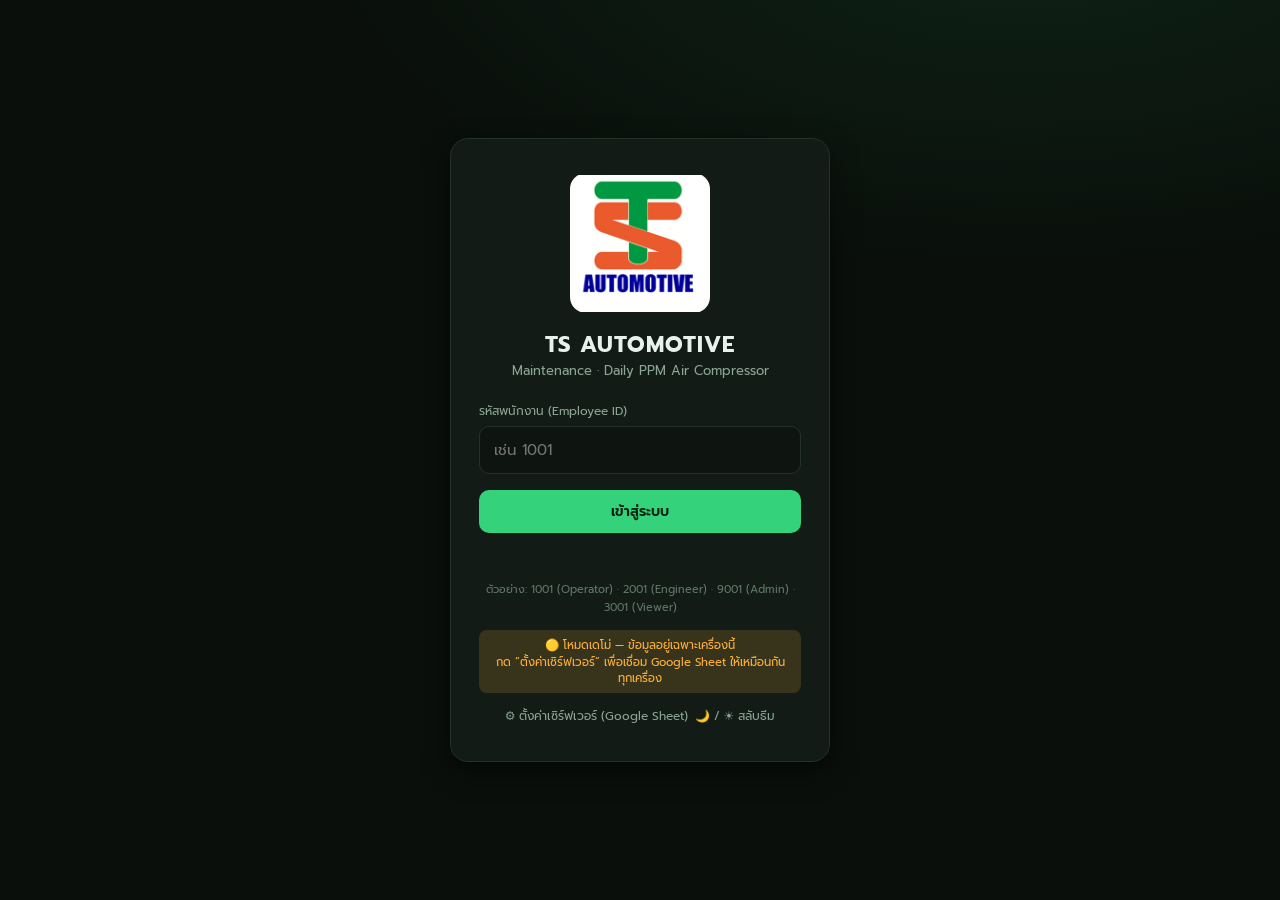
==== index.html @ 912f9332 "Add files via upload" ====
<!DOCTYPE html>
<html lang="th" data-theme="dark">
<head>
<base target="_top">
<meta charset="utf-8">
<meta name="viewport" content="width=device-width, initial-scale=1">
<title>Daily PPM · Air Compressor — Demo</title>
<link rel="preconnect" href="https://fonts.googleapis.com">
<link href="https://fonts.googleapis.com/css2?family=Prompt:wght@400;500;600;700&family=Sarabun:wght@400;500;600;700&display=swap" rel="stylesheet">
<script src="assets.js"></script>
<style>
:root, [data-theme="dark"]{
  --bg:#0a0f0b; --bg2:#0e1510; --panel:#121b15;
  --card:#141d17; --card-h:#19251d; --border:#23332a; --border-soft:#1c2a22;
  --text:#e9f1ec; --muted:#8ba596; --muted2:#5f7869;
  --green:#34d27b; --green-d:#1e7e4f; --blue:#4aa3ff; --red:#ff5d5d;
  --amber:#ffb13c; --purple:#a98bff;
  --sidebar:#0c130e; --shadow:0 10px 30px rgba(0,0,0,.45);
  --grad: radial-gradient(1200px 600px at 80% -10%, rgba(52,210,123,.10), transparent 60%);
}
[data-theme="light"]{
  --bg:#eef6f0; --bg2:#f6faf6; --panel:#ffffff;
  --card:#ffffff; --card-h:#f3faf4; --border:#dfeae1; --border-soft:#e8f1ea;
  --text:#1d2a22; --muted:#5d7567; --muted2:#90a698;
  --green:#1fae63; --green-d:#1e7e4f; --blue:#2f7fe0; --red:#e0483f;
  --amber:#e7951c; --purple:#7a5be0;
  --sidebar:#ffffff; --shadow:0 8px 24px rgba(30,80,50,.10);
  --grad: radial-gradient(1100px 540px at 85% -10%, rgba(31,174,99,.14), transparent 60%),linear-gradient(180deg,#eafaf0,#f3f9f4);
}
*{box-sizing:border-box;margin:0;padding:0}
body{font-family:'Prompt','Sarabun',system-ui,sans-serif;background:var(--bg);background-image:var(--grad);background-attachment:fixed;color:var(--text);min-height:100vh;}
button,input,select,textarea{font-family:inherit;color:inherit}
::-webkit-scrollbar{width:9px;height:9px}::-webkit-scrollbar-thumb{background:var(--border);border-radius:8px}

.login-wrap{min-height:100vh;display:flex;align-items:center;justify-content:center;padding:20px}
.login-card{width:100%;max-width:380px;background:var(--panel);border:1px solid var(--border);border-radius:18px;padding:34px 28px;box-shadow:var(--shadow);text-align:center}
.login-title{font-size:22px;font-weight:700;letter-spacing:1px}
.login-sub{color:var(--muted);font-size:13px;margin-bottom:22px}
.fld-label{display:block;text-align:left;font-size:12px;color:var(--muted);margin-bottom:6px}
.input{width:100%;background:var(--bg2);border:1px solid var(--border);border-radius:10px;padding:12px 14px;font-size:15px;outline:none;transition:.15s}
.input:focus{border-color:var(--green);box-shadow:0 0 0 3px rgba(52,210,123,.15)}
.btn{border:none;border-radius:10px;padding:11px 16px;font-size:14px;font-weight:600;cursor:pointer;transition:.15s}
.btn:active{transform:translateY(1px)}
.btn-primary{background:var(--green);color:#06210f}
.btn-primary:hover{filter:brightness(1.07)}
.btn-block{width:100%;margin-top:16px}
.btn-ghost{background:transparent;border:1px solid var(--border);color:var(--text)}
.btn-ghost:hover{background:var(--card-h)}
.btn-danger{background:var(--red);color:#fff}
.btn-amber{background:var(--amber);color:#3a2400}
.btn-sm{padding:7px 12px;font-size:12.5px;border-radius:8px}
.login-err{color:var(--red);font-size:13px;margin-top:12px;min-height:18px}
.login-hint{color:var(--muted2);font-size:11px;margin-top:18px;line-height:1.6}
.theme-mini{margin-top:14px;background:none;border:none;color:var(--muted);font-size:12px;cursor:pointer}
.conn-status{margin-top:14px;font-size:11.5px;padding:7px 10px;border-radius:8px;line-height:1.4}
.conn-status.on{background:rgba(52,210,123,.14);color:var(--green)}
.conn-status.off{background:rgba(255,177,60,.16);color:var(--amber)}

.shell{display:flex;min-height:100vh}
.sidebar{width:248px;flex-shrink:0;background:var(--sidebar);border-right:1px solid var(--border);display:flex;flex-direction:column;position:sticky;top:0;height:100vh}
.side-brand{display:flex;gap:10px;align-items:center;padding:18px 18px 14px;border-bottom:1px solid var(--border-soft)}
.side-brand .bt{font-weight:700;font-size:14px;letter-spacing:.5px}
.side-brand .bs{font-size:10px;color:var(--muted);letter-spacing:1px}
.nav{flex:1;padding:12px 10px;overflow:auto}
.nav-group{font-size:10px;color:var(--muted2);letter-spacing:1.2px;padding:14px 12px 6px;text-transform:uppercase}
.nav-item{display:flex;align-items:center;gap:11px;padding:10px 12px;border-radius:10px;cursor:pointer;color:var(--muted);font-size:14px;font-weight:500;transition:.13s;margin-bottom:2px}
.nav-item:hover{background:var(--card-h);color:var(--text)}
.nav-item.active{background:linear-gradient(90deg,rgba(52,210,123,.18),rgba(52,210,123,.04));color:var(--green);border:1px solid rgba(52,210,123,.25)}
.nav-item .ic{font-size:16px;width:20px;text-align:center}
.side-foot{padding:12px;border-top:1px solid var(--border-soft)}
.user-chip{display:flex;gap:10px;align-items:center;padding:8px;border-radius:10px;background:var(--card);margin-bottom:8px}
.avatar{width:36px;height:36px;border-radius:10px;background:var(--green-d);color:#fff;display:flex;align-items:center;justify-content:center;font-weight:700}
.user-meta .un{font-size:13px;font-weight:600} .user-meta .ur{font-size:11px;color:var(--muted);text-transform:capitalize}
.side-btn{width:100%;text-align:left;background:none;border:none;color:var(--muted);padding:9px 10px;border-radius:8px;cursor:pointer;font-size:13px}
.side-btn:hover{background:var(--card-h);color:var(--text)}
.side-btn.danger:hover{color:var(--red)}

.main{flex:1;min-width:0;display:flex;flex-direction:column}
.topbar{display:flex;justify-content:space-between;align-items:flex-start;gap:16px;padding:20px 26px;border-bottom:1px solid var(--border-soft)}
.page-title{font-size:24px;font-weight:700}
.page-sub{color:var(--muted);font-size:13px;margin-top:2px}
.top-actions{display:flex;align-items:center;gap:14px}
.filter-pills{display:flex;gap:8px;align-items:center;flex-wrap:wrap}
.bell{position:relative;background:var(--card);border:1px solid var(--border);width:42px;height:42px;border-radius:12px;font-size:18px;cursor:pointer}
.badge-dot{position:absolute;top:-5px;right:-5px;background:var(--red);color:#fff;font-size:10px;min-width:18px;height:18px;border-radius:9px;display:flex;align-items:center;justify-content:center;padding:0 4px}
.content{padding:24px 26px;flex:1}

.kpi-grid{display:grid;grid-template-columns:repeat(auto-fit,minmax(190px,1fr));gap:16px;margin-bottom:26px}
.kpi{background:var(--card);border:1px solid var(--border);border-radius:16px;padding:18px 18px 16px;position:relative;overflow:hidden}
.kpi::before{content:"";position:absolute;top:0;left:0;right:0;height:3px;background:var(--green)}
.kpi.b::before{background:var(--blue)} .kpi.r::before{background:var(--red)}
.kpi.a::before{background:var(--amber)} .kpi.p::before{background:var(--purple)}
.kpi .label{font-size:11px;letter-spacing:1px;color:var(--muted);text-transform:uppercase}
.kpi .num{font-size:38px;font-weight:700;line-height:1.1;margin-top:6px}
.kpi .num small{font-size:15px;color:var(--muted);font-weight:500}
.kpi .foot{font-size:12px;color:var(--muted);margin-top:8px}

.section-title{font-size:14px;color:var(--muted);margin:8px 0 14px;letter-spacing:.5px}

.mc-grid{display:grid;grid-template-columns:repeat(auto-fill,minmax(230px,1fr));gap:16px}
.mc{background:var(--card);border:1px solid var(--border);border-radius:16px;padding:18px;cursor:pointer;transition:.15s;position:relative}
.mc:hover{border-color:var(--green);transform:translateY(-2px);box-shadow:var(--shadow)}
.mc .mc-top{display:flex;justify-content:space-between;align-items:flex-start}
.mc .mc-name{font-size:16px;font-weight:700}
.mc .mc-loc{font-size:11px;color:var(--muted);letter-spacing:1px;text-transform:uppercase}
.dot{width:11px;height:11px;border-radius:50%;display:inline-block}
.dot.ok{background:var(--green);box-shadow:0 0 8px var(--green)}
.dot.none{background:var(--muted2)} .dot.pend{background:var(--amber);box-shadow:0 0 8px var(--amber)}
.dot.ng{background:var(--red);box-shadow:0 0 8px var(--red)}
.mc .mc-status{font-size:12.5px;margin-top:14px;font-weight:600}
.mc .pbar{height:5px;background:var(--border);border-radius:4px;margin-top:12px;overflow:hidden}
.mc .pbar > i{display:block;height:100%;background:var(--green);border-radius:4px}
.mc .mc-hour,.mc .mc-pm{display:flex;align-items:center;gap:8px;margin-top:10px;padding:8px 10px;border-radius:10px;background:var(--bg2);border:1px solid var(--border-soft)}
.mc .mc-hour .mh-ic,.mc .mc-pm .mh-ic{font-size:15px}
.mc .mc-hour .mh-label,.mc .mc-pm .mh-label{font-size:11px;color:var(--muted);flex:1}
.mc .mc-hour .mh-val{font-size:15px;font-weight:700;color:var(--green)}
.mc .mc-pm .mh-val{font-size:14px;font-weight:700;color:var(--green)}
.mc .mc-pm.warn{border-color:var(--amber)} .mc .mc-pm.warn .mh-val{color:var(--amber)}
.mc .mc-pm.due{border-color:var(--red);background:rgba(255,93,93,.08)} .mc .mc-pm.due .mh-val{color:var(--red)}

.panel{background:var(--card);border:1px solid var(--border);border-radius:16px;overflow:hidden}
.panel-head{padding:16px 18px;border-bottom:1px solid var(--border-soft);display:flex;justify-content:space-between;align-items:center;gap:12px;flex-wrap:wrap}
.panel-head h3{font-size:15px}
table.tbl{width:100%;border-collapse:collapse;font-size:13px}
table.tbl th{text-align:left;color:var(--muted);font-weight:600;padding:11px 14px;border-bottom:1px solid var(--border-soft);font-size:11.5px;letter-spacing:.5px;text-transform:uppercase}
table.tbl td{padding:11px 14px;border-bottom:1px solid var(--border-soft)}
table.tbl tr:last-child td{border-bottom:none}
table.tbl tr:hover td{background:var(--card-h)}
.chip{display:inline-block;padding:3px 10px;border-radius:20px;font-size:11.5px;font-weight:600}
.chip.ok{background:rgba(52,210,123,.16);color:var(--green)}
.chip.ng{background:rgba(255,93,93,.16);color:var(--red)}
.chip.sub{background:rgba(255,177,60,.16);color:var(--amber)}
.chip.appr{background:rgba(74,163,255,.16);color:var(--blue)}
.chip.rej{background:rgba(255,93,93,.16);color:var(--red)}
.chip.draft{background:var(--card-h);color:var(--muted)}

.select,.date-input{background:var(--card);border:1px solid var(--border);border-radius:10px;padding:8px 12px;font-size:13px;cursor:pointer}
.seg{display:inline-flex;background:var(--card);border:1px solid var(--border);border-radius:10px;overflow:hidden}
.seg button{background:none;border:none;padding:8px 14px;font-size:13px;cursor:pointer;color:var(--muted)}
.seg button.on{background:var(--green);color:#06210f;font-weight:600}
.form-grid{display:grid;grid-template-columns:1fr 1fr;gap:14px}
.field{margin-bottom:14px}
.field label{display:block;font-size:12.5px;color:var(--muted);margin-bottom:6px}
textarea.input{resize:vertical;min-height:70px}
.row-actions{display:flex;gap:10px;flex-wrap:wrap}
.login-id-box{background:var(--bg2);border:1px solid var(--border);border-radius:10px;padding:11px 14px;font-size:14px}
.login-id-box .lid-role{display:inline-block;margin-left:8px;font-size:11px;padding:2px 8px;border-radius:8px;background:rgba(52,210,123,.16);color:var(--green);text-transform:capitalize}
.floor{position:relative;width:100%;aspect-ratio:1532/688;max-height:82vh;border:1px solid var(--border);border-radius:14px;overflow:hidden;margin:4px auto;background:#fff center/100% 100% no-repeat}
.fm.mini{width:80px;padding:6px 5px}
.fm.mini .fm-name{font-size:10px;margin-top:2px}
.fm.mini .fm-id{font-size:9px}
.fm.mini svg,.fm.mini img{width:30px!important;height:30px!important}
.hamb{display:none;background:var(--card);border:1px solid var(--border);width:42px;height:42px;border-radius:12px;font-size:18px;cursor:pointer;align-items:center;justify-content:center}
@media(max-width:860px){
  .hamb{display:inline-flex}
  .page-title{font-size:19px} .content{padding:16px 13px} .topbar{padding:13px 14px;flex-direction:row;align-items:center}
  .kpi .num{font-size:28px} .kpi-grid{gap:11px}
  .fm{width:96px;padding:7px 5px} .fm .fm-name{font-size:11px} .fmd{width:130px;padding:9px}
  .drawer{width:300px}
}
.floor-hint{position:absolute;left:12px;top:10px;font-size:11px;color:var(--muted2);background:var(--panel);padding:3px 8px;border-radius:8px;border:1px solid var(--border-soft);z-index:2}
.fm{position:absolute;transform:translate(-50%,-50%);background:var(--card);border:2px solid var(--border);border-radius:12px;padding:7px;line-height:0;cursor:pointer;transition:.12s;box-shadow:0 3px 10px rgba(0,0,0,.22)}
.fm:hover{border-color:var(--green);box-shadow:0 6px 16px rgba(0,0,0,.3);transform:translate(-50%,-50%) scale(1.1);z-index:4}
.fm.off{opacity:.55;cursor:not-allowed}
.fm.off:hover{border-color:var(--red);transform:translate(-50%,-50%)}
.fm svg,.fm img{width:var(--fm-ic,42px)!important;height:var(--fm-ic,42px)!important;object-fit:contain;display:block}
.fm .fm-dot{position:absolute;top:-5px;right:-5px;width:13px;height:13px;border-radius:50%;border:2px solid var(--card)}
.fm .fm-dot.on{background:var(--green);box-shadow:0 0 7px var(--green)}
.fm .fm-dot.off{background:var(--muted2)}
.dcard{position:relative;background:var(--card);border:1px solid var(--border);border-radius:14px;padding:14px;cursor:pointer;transition:.15s}
.dcard:hover{border-color:var(--green);box-shadow:var(--shadow);transform:translateY(-2px)}
.dcard.checked{background:rgba(52,210,123,.10);border-color:rgba(52,210,123,.4)}
.dcard.todo{background:rgba(255,93,93,.10);border-color:rgba(255,93,93,.4)}
.dcard.inactive{opacity:.6}
.dcard .fmd-dot{position:absolute;top:12px;right:12px;width:14px;height:14px;border-radius:50%;border:2px solid var(--card)}
.dcard .fmd-dot.on{background:var(--green);box-shadow:0 0 8px var(--green)}
.dcard .fmd-dot.off{background:var(--muted2)}
.dcard .dc-head{display:flex;align-items:center;gap:11px;margin-bottom:8px}
.dcard .dc-head svg,.dcard .dc-head img{width:42px;height:42px;object-fit:contain;flex-shrink:0}
.dcard .fmd-name{font-size:14px;font-weight:700;line-height:1.2}
.dcard .fmd-id{font-size:10px;color:var(--muted);letter-spacing:.5px}
.dcard .fmd-row{display:flex;gap:6px;font-size:12px;margin-top:6px}
.dcard .fmd-row .lbl{color:var(--muted);flex:1}
.dcard .fmd-row .val{font-weight:700}
.dcard .pmv.warn{color:var(--amber)} .dcard .pmv.due{color:var(--red)} .dcard .pmv.okc{color:var(--green)}
.fmd{position:absolute;transform:translate(-50%,-50%);width:160px;background:var(--card);border:1px solid var(--border);border-radius:14px;padding:12px 12px 10px;cursor:pointer;transition:.15s}
.fmd:hover{border-color:var(--green);box-shadow:var(--shadow);transform:translate(-50%,-50%) scale(1.04);z-index:3}
.fmd.checked{background:rgba(52,210,123,.12);border-color:rgba(52,210,123,.45)}
.fmd.todo{background:rgba(255,93,93,.12);border-color:rgba(255,93,93,.45)}
.fmd.inactive{opacity:.6}
.fmd .fmd-dot{position:absolute;top:10px;right:10px;width:14px;height:14px;border-radius:50%;border:2px solid var(--card)}
.fmd .fmd-dot.on{background:var(--green);box-shadow:0 0 8px var(--green)}
.fmd .fmd-dot.off{background:var(--muted2)}
.fmd .fmd-name{font-size:13px;font-weight:700;padding-right:18px;line-height:1.2}
.fmd .fmd-id{font-size:10px;color:var(--muted);letter-spacing:.5px;margin-bottom:4px}
.fmd .fmd-row{display:flex;align-items:center;gap:6px;font-size:11px;margin-top:5px}
.fmd .fmd-row .lbl{color:var(--muted);flex:1;white-space:nowrap}
.fmd .fmd-row .val{font-weight:700}
.fmd .pmv.warn{color:var(--amber)} .fmd .pmv.due{color:var(--red)} .fmd .pmv.okc{color:var(--green)}
#loadingView{position:fixed;inset:0;z-index:200;display:none;flex-direction:column;align-items:center;justify-content:center;gap:18px;
  background:radial-gradient(900px 500px at 50% 30%,rgba(31,174,99,.14),transparent 60%),var(--bg)}
#loadingView img{width:124px;height:124px;object-fit:contain;border-radius:20px;box-shadow:var(--shadow);animation:ldpop .5s ease}
@keyframes ldpop{from{transform:scale(.85);opacity:0}to{transform:scale(1);opacity:1}}
#loadingView .ld-title{font-size:21px;font-weight:800;letter-spacing:1px}
#loadingView .ld-title .o{color:#ef6b2a} #loadingView .ld-title .g{color:#1ea34a} #loadingView .ld-title .b{color:#2f5fe0}
#loadingView .ld-sub{font-size:12px;color:var(--muted);margin-top:-8px}
#loadingView .ld-bar{width:210px;height:6px;border-radius:6px;background:var(--border);overflow:hidden}
#loadingView .ld-bar>i{display:block;height:100%;width:40%;border-radius:6px;background:linear-gradient(90deg,#1ea34a,#ef6b2a);animation:ldslide 1.1s infinite}
@keyframes ldslide{0%{margin-left:-42%}100%{margin-left:102%}}

.check-item{display:flex;align-items:center;gap:14px;padding:13px 16px;border:1px solid var(--border);border-radius:12px;margin-bottom:10px;background:var(--card)}
.check-item .ci-label{flex:1;font-size:14px;font-weight:500}
.check-item .ci-ctrl{display:flex;align-items:center;gap:10px;flex-wrap:wrap;justify-content:flex-end}
.seg.choice button.on{background:var(--green);color:#06210f;font-weight:600}
.seg.choice button.on.bad{background:var(--red);color:#fff}
.check-item input[type=number]{width:120px}
.range-hint{font-size:11px;color:var(--muted2);margin-left:6px}
.res-pill{font-size:11px;font-weight:700;padding:2px 9px;border-radius:8px;min-width:34px;text-align:center}
.res-pill.pass{background:rgba(52,210,123,.16);color:var(--green)}
.res-pill.fail{background:rgba(255,93,93,.16);color:var(--red)}
.res-pill.na{background:var(--card-h);color:var(--muted)}

.overlay{position:fixed;inset:0;background:rgba(0,0,0,.5);z-index:40}
.drawer{position:fixed;top:0;right:0;width:360px;max-width:90vw;height:100vh;background:var(--panel);border-left:1px solid var(--border);z-index:50;display:flex;flex-direction:column;box-shadow:var(--shadow)}
.drawer-head{padding:16px 18px;border-bottom:1px solid var(--border-soft);display:flex;justify-content:space-between;align-items:center;font-weight:600}
.mini-link{background:none;border:none;color:var(--green);cursor:pointer;font-size:12.5px;margin-left:10px}
.notif-list{flex:1;overflow:auto;padding:10px}
.notif{padding:12px 14px;border:1px solid var(--border-soft);border-radius:12px;margin-bottom:8px;cursor:pointer}
.notif.unread{border-left:3px solid var(--green);background:var(--card-h)}
.notif .nt{font-size:13px}
.notif .ntype{font-size:10px;padding:1px 8px;border-radius:10px;text-transform:uppercase;letter-spacing:.5px}
.ntype.alert{background:rgba(255,93,93,.16);color:var(--red)}
.ntype.review{background:rgba(255,177,60,.16);color:var(--amber)}
.ntype.approved{background:rgba(74,163,255,.16);color:var(--blue)}
.ntype.rejected{background:rgba(255,93,93,.16);color:var(--red)}

.modal-bg{position:fixed;inset:0;background:rgba(0,0,0,.55);z-index:60;display:flex;align-items:center;justify-content:center;padding:18px}
.modal{background:var(--panel);border:1px solid var(--border);border-radius:18px;width:100%;max-width:640px;max-height:90vh;overflow:auto;box-shadow:var(--shadow)}
.modal-head{padding:18px 22px;border-bottom:1px solid var(--border-soft);display:flex;justify-content:space-between;align-items:center}
.modal-head h3{font-size:17px}
.modal-body{padding:22px}
.modal-foot{padding:16px 22px;border-top:1px solid var(--border-soft);display:flex;justify-content:flex-end;gap:10px}
.x-btn{background:none;border:none;font-size:20px;cursor:pointer;color:var(--muted)}

.toast{position:fixed;bottom:24px;left:50%;transform:translateX(-50%) translateY(120px);background:var(--panel);border:1px solid var(--border);padding:13px 22px;border-radius:12px;box-shadow:var(--shadow);z-index:80;transition:.25s;font-size:14px;font-weight:500}
.toast.show{transform:translateX(-50%) translateY(0)}
.toast.ok{border-color:var(--green)} .toast.err{border-color:var(--red)}
.empty{text-align:center;color:var(--muted);padding:50px 20px}
.spinner{width:34px;height:34px;border:3px solid var(--border);border-top-color:var(--green);border-radius:50%;animation:spin .8s linear infinite;margin:40px auto}
@keyframes spin{to{transform:rotate(360deg)}}
.grid-2{display:grid;grid-template-columns:1fr 1fr;gap:20px}
.muted{color:var(--muted)} .right{text-align:right}
.flex{display:flex;gap:10px;align-items:center} .wrap{flex-wrap:wrap}
.mt{margin-top:14px}.mb{margin-bottom:14px}

@media(max-width:860px){
  .sidebar{position:fixed;left:-260px;z-index:70;transition:.2s}
  .sidebar.open{left:0}
  .form-grid,.grid-2{grid-template-columns:1fr}
  .topbar{flex-direction:column}
}
</style>
</head>
<body>
  <div id="loadingView">
    <img id="loadLogo" src="TSAT4.jpg" alt="TSAT-4">
    <div class="ld-title">Maintenance <span class="o">TS</span><span class="g">AT</span>-<span class="b">4</span></div>
    <div class="ld-sub">กำลังเข้าสู่ระบบ…</div>
    <div class="ld-bar"><i></i></div>
  </div>

  <div id="loginView" class="login-wrap">
    <div class="login-card">
      <img id="loginLogo" src="TSAT4.jpg" alt="TSAT-4" style="width:140px;height:140px;object-fit:contain;border-radius:16px;margin-bottom:8px">
      <div class="login-title">TS AUTOMOTIVE</div>
      <div class="login-sub">Maintenance · Daily PPM Air Compressor</div>
      <label class="fld-label">รหัสพนักงาน (Employee ID)</label>
      <input id="empInput" class="input" inputmode="numeric" placeholder="เช่น 1001" autocomplete="off">
      <button id="loginBtn" class="btn btn-primary btn-block">เข้าสู่ระบบ</button>
      <div id="loginErr" class="login-err"></div>
      <div class="login-hint">ตัวอย่าง: 1001 (Operator) · 2001 (Engineer) · 9001 (Admin) · 3001 (Viewer)</div>
      <div id="connStatus" class="conn-status"></div>
      <button id="setSrvBtn" class="theme-mini">⚙ ตั้งค่าเซิร์ฟเวอร์ (Google Sheet)</button>
      <button id="loginThemeBtn" class="theme-mini">🌙 / ☀️ สลับธีม</button>
    </div>
  </div>

  <div id="appShell" class="shell" style="display:none;">
    <aside class="sidebar">
      <div class="side-brand">
        <img id="sideLogo" src="TSAT4.jpg" alt="TSAT-4" style="width:40px;height:40px;object-fit:contain;border-radius:8px">
        <div><div class="bt">TSAT-4</div><div class="bs">Maintenance · Daily PPM</div></div>
      </div>
      <nav id="navMenu" class="nav"></nav>
      <div class="side-foot">
        <div class="user-chip">
          <div class="avatar" id="userAvatar">U</div>
          <div class="user-meta"><div id="userName" class="un">User</div><div id="userRole" class="ur">role</div></div>
        </div>
        <button id="themeBtn" class="side-btn">🌙 สลับธีม</button>
        <button id="logoutBtn" class="side-btn danger">⏻ ออกจากระบบ</button>
      </div>
    </aside>

    <main class="main">
      <header class="topbar">
        <div class="flex" style="gap:12px">
          <button id="hambBtn" class="hamb">☰</button>
          <div>
            <h1 id="pageTitle" class="page-title">Machine Overview</h1>
            <div id="pageSub" class="page-sub"></div>
          </div>
        </div>
        <div class="top-actions">
          <div class="filter-pills" id="topFilters"></div>
          <button id="bellBtn" class="bell">🔔<span id="bellBadge" class="badge-dot" style="display:none;">0</span></button>
        </div>
      </header>
      <section id="content" class="content"></section>
    </main>

    <div id="notifDrawer" class="drawer" style="display:none;">
      <div class="drawer-head"><span>การแจ้งเตือน</span>
        <div><button id="markAllBtn" class="mini-link">อ่านทั้งหมด</button>
        <button id="closeNotif" class="mini-link">✕</button></div></div>
      <div id="notifList" class="notif-list"></div>
    </div>
    <div id="overlay" class="overlay" style="display:none;"></div>
  </div>

  <div id="modalHost"></div>
  <div id="toast" class="toast"></div>

<script>
'use strict';
/* ============================================================
 * BACKEND_URL: วาง URL ของ Apps Script Web App (ลงท้าย /exec) ที่นี่
 * เพื่อให้ทุกอุปกรณ์ดึง/บันทึกข้อมูลชุดเดียวกันจาก Google Sheet
 * เว้นว่าง = โหมดเดโม่ (ข้อมูลจำลองในเครื่อง ไม่บันทึกจริง)
 * ตัวอย่าง: var BACKEND_URL='https://script.google.com/macros/s/AKfycb..../exec';
 * ============================================================ */
var BACKEND_URL='';
try{ if(!BACKEND_URL){ var _b=localStorage.getItem('ppm_backend'); if(_b) BACKEND_URL=_b; } }catch(e){}
var S={user:null,machines:[],items:[],date:todayStr(),shift:'all',notifs:[],view:'dashboard'};
function todayStr(){var d=new Date(),p=function(n){return (n<10?'0':'')+n;};return d.getFullYear()+'-'+p(d.getMonth()+1)+'-'+p(d.getDate());}
function $(s,el){return (el||document).querySelector(s);}
function $all(s,el){return Array.prototype.slice.call((el||document).querySelectorAll(s));}
function el(html){var t=document.createElement('template');t.innerHTML=html.trim();return t.content.firstChild;}
function esc(s){return String(s==null?'':s).replace(/&/g,'&amp;').replace(/</g,'&lt;').replace(/>/g,'&gt;').replace(/"/g,'&quot;');}
function applyTheme(t){document.documentElement.setAttribute('data-theme',t);S.theme=t;}
function toggleTheme(){applyTheme(document.documentElement.getAttribute('data-theme')==='dark'?'light':'dark');}
$('#loginThemeBtn').onclick=toggleTheme;
var toastT;
function toast(msg,type){var t=$('#toast');t.textContent=msg;t.className='toast show '+(type||'');clearTimeout(toastT);toastT=setTimeout(function(){t.className='toast '+(type||'');},2600);}

function doLogin(){
  var id=$('#empInput').value.trim();var err=$('#loginErr');err.textContent='';
  if(!id){err.textContent='กรุณากรอกรหัสพนักงาน';return;}
  var btn=$('#loginBtn');btn.disabled=true;btn.textContent='กำลังเข้าสู่ระบบ...';
  gs('apiLogin',id).then(function(r){
    btn.disabled=false;btn.textContent='เข้าสู่ระบบ';
    if(!r.ok){err.textContent=r.error;return;}
    S.user=r.user;
    return gs('apiBootstrap',id).then(function(b){
      S.machines=b.machines;S.items=b.items;S.notifs=b.notifications;S.date=b.today;S.floorPlan=b.floorPlan||'floorplan.png';S.iconSize=b.iconSize||42;applyIconSize(S.iconSize);
      $('#loginView').style.display='none';
      var lv=$('#loadingView');lv.style.display='flex';
      setTimeout(function(){lv.style.display='none';startApp();},1500);
    });
  }).catch(function(e){btn.disabled=false;btn.textContent='เข้าสู่ระบบ';err.textContent='เกิดข้อผิดพลาด: '+e.message;});
}
$('#loginBtn').onclick=doLogin;
$('#empInput').addEventListener('keydown',function(e){if(e.key==='Enter')doLogin();});

var NAV={
  dashboard:{label:'Dashboard',ic:'📊',roles:['operator','engineer','admin','viewer'],group:'ภาพรวม'},
  dailycheck:{label:'Daily Check',ic:'📝',roles:['operator','admin'],group:'การผลิต'},
  approvals:{label:'อนุมัติงาน',ic:'✅',roles:['engineer','admin'],group:'การผลิต'},
  records:{label:'ประวัติการตรวจ',ic:'📁',roles:['operator','engineer','admin','viewer'],group:'การผลิต'},
  report:{label:'รายงานรายเดือน',ic:'📑',roles:['engineer','admin','viewer'],group:'การผลิต'},
  admin:{label:'Admin · ตั้งค่า',ic:'⚙️',roles:['admin'],group:'ระบบ'},
  audit:{label:'Audit Log',ic:'🔎',roles:['engineer','admin'],group:'ระบบ'}
};
function buildNav(){
  var nav=$('#navMenu');nav.innerHTML='';var groups={};
  Object.keys(NAV).forEach(function(k){if(NAV[k].roles.indexOf(S.user.role)===-1)return;var g=NAV[k].group;(groups[g]=groups[g]||[]).push(k);});
  Object.keys(groups).forEach(function(g){nav.appendChild(el('<div class="nav-group">'+g+'</div>'));groups[g].forEach(function(k){var item=el('<div class="nav-item" data-view="'+k+'"><span class="ic">'+NAV[k].ic+'</span>'+NAV[k].label+'</div>');item.onclick=function(){if(k==='dailycheck')dcMachineId=null;go(k);};nav.appendChild(item);});});
}
function go(view){
  S.view=view;$all('.nav-item').forEach(function(n){n.classList.toggle('active',n.dataset.view===view);});
  if(window.innerWidth<=860) $('.sidebar').classList.remove('open');
  var R={dashboard:viewDashboard,dailycheck:viewDailyCheck,approvals:viewApprovals,records:viewRecords,report:viewReport,admin:viewAdmin,audit:viewAudit};
  (R[view]||viewDashboard)();
}
function startApp(){
  $('#loginView').style.display='none';$('#appShell').style.display='flex';
  $('#userName').textContent=S.user.name;$('#userRole').textContent=S.user.role;
  $('#userAvatar').textContent=(S.user.name||'U').charAt(0).toUpperCase();
  buildNav();renderNotifBadge();go('dashboard');
}
function topFilterBar(onChange){var bar=$('#topFilters');bar.innerHTML='';var date=el('<input type="date" class="date-input" value="'+S.date+'">');date.onchange=function(){S.date=date.value;onChange&&onChange();};bar.appendChild(date);}
function clearTopFilters(){$('#topFilters').innerHTML='';}
function setPage(title,sub){$('#pageTitle').textContent=title;$('#pageSub').textContent=sub||'';}
var _silent=false;
function loading(){if(_silent)return;$('#content').innerHTML='<div class="spinner"></div>';}

function viewDashboard(){
  setPage('Machine Overview','Daily PPM · Air Compressor');topFilterBar(viewDashboard);loading();
  Promise.all([gs('apiDashboard',S.user.employeeId,S.date,S.shift),gs('apiTodayStatus',S.user.employeeId,S.date,S.shift)]).then(function(r){
    var d=r[0],st=r[1];
    var kpis=
      kpiCard('','เครื่องจักรทั้งหมด',d.totalMachines,'เครื่อง','ตรวจแล้ว '+d.checkedMachines+'/'+d.totalMachines)+
      kpiCard('b','ตรวจวันนี้',d.submitted,'รายการ','ความครบถ้วน '+d.completionPct+'%')+
      kpiCard('a','รออนุมัติ',d.pending,'รายการ','Pending review')+
      kpiCard('','อนุมัติแล้ว',d.approved,'รายการ','Approved')+
      kpiCard('r','พบผิดปกติ (NG)',d.ng,'รายการ',d.ng>0?'⚠ ต้องตรวจสอบ':'ปกติทั้งหมด')+
      kpiCard('p','PM ใหญ่ถึงกำหนด',d.pmDue,'เครื่อง',d.pmDue>0?'⚠ ต้องวางแผนซ่อม':'ยังไม่ถึงกำหนด');
    var cards=st.map(dashCard).join('');
    $('#content').innerHTML='<div class="kpi-grid">'+kpis+'</div><div class="section-title">สถานะเครื่องจักร · '+esc(S.date)+' &nbsp;<span class="muted" style="font-size:11px">🟢 เปิด · ⚪ ปิด · พื้นแดง=ยังไม่ตรวจ · พื้นเขียว=ตรวจแล้ว</span></div>'+
      '<div class="mc-grid">'+(cards||'<div class="empty">ไม่มีเครื่องจักร</div>')+'</div>';
    $all('.dcard').forEach(function(c){c.onclick=function(){
      var rid=c.dataset.rid;
      if(rid){openRecordModal(rid);return;}
      if(c.dataset.active!=='1'){toast('เครื่องนี้ปิดใช้งาน','err');return;}
      if(NAV.dailycheck.roles.indexOf(S.user.role)>-1){dcMachineId=c.dataset.mid;go('dailycheck');}
      else toast('ยังไม่มีการตรวจสำหรับเครื่องนี้');
    };});
  }).catch(showErr);
}
function kpiCard(cls,label,num,unit,foot){return '<div class="kpi '+cls+'"><div class="label">'+esc(label)+'</div><div class="num">'+num+' <small>'+esc(unit)+'</small></div><div class="foot">'+esc(foot)+'</div></div>';}
function pmBlock(m){
  if(!m.pmInterval||m.pmInterval<=0)
    return '<div class="mc-pm"><span class="mh-ic">🛠</span><span class="mh-label">PM ใหญ่</span><span class="mh-val" style="color:var(--muted)">ยังไม่ตั้งค่า</span></div>';
  if(m.pmRemaining==null)
    return '<div class="mc-pm"><span class="mh-ic">🛠</span><span class="mh-label">PM ใหญ่ทุก '+m.pmInterval+' ชม.</span><span class="mh-val" style="color:var(--muted)">รอข้อมูลชม.</span></div>';
  var rem=m.pmRemaining,warn=m.pmInterval*0.1,cls,label,val;
  if(rem<=0){cls='due';label='ถึงกำหนด PM ใหญ่';val='เกิน '+Math.abs(rem)+' ชม.';}
  else if(rem<=warn){cls='warn';label='ใกล้ครบ PM ใหญ่';val=rem+' ชม.';}
  else{cls='';label='PM ใหญ่รอบหน้าอีก';val=rem+' ชม.';}
  return '<div class="mc-pm '+cls+'"><span class="mh-ic">🛠</span><span class="mh-label">'+label+'</span><span class="mh-val">'+val+'</span></div>';
}
function dashMachine(m){
  var active=m.active!==false;
  var checked=active && m.status && m.status!=='None';
  var cls=active?(checked?'checked':'todo'):'inactive';
  var rh=(m.runHour!==''&&m.runHour!=null)?esc(m.runHour)+' hr':'-';
  var pmTxt='ยังไม่ตั้ง',pmCls='';
  if(m.pmInterval&&m.pmInterval>0){
    if(m.pmRemaining==null){pmTxt='รอข้อมูล';}
    else if(m.pmRemaining<=0){pmCls='due';pmTxt='เกิน '+Math.abs(m.pmRemaining)+' ชม.';}
    else if(m.pmRemaining<=m.pmInterval*0.1){pmCls='warn';pmTxt=m.pmRemaining+' ชม.';}
    else {pmCls='okc';pmTxt=m.pmRemaining+' ชม.';}
  }
  var x=(m.layoutX!=null&&m.layoutX!=='')?m.layoutX:50, y=(m.layoutY!=null&&m.layoutY!=='')?m.layoutY:50;
  return '<div class="fmd '+cls+'" data-rid="'+esc(m.recordId||'')+'" data-mid="'+esc(m.machineId)+'" data-active="'+(active?1:0)+'" style="left:'+x+'%;top:'+y+'%">'+
    '<span class="fmd-dot '+(active?'on':'off')+'"></span>'+
    '<div class="fmd-name">'+esc(m.machineName)+'</div><div class="fmd-id">'+esc(m.machineId)+'</div>'+
    '<div class="fmd-row"><span class="lbl">⏱ ชม.ทำงาน</span><span class="val">'+rh+'</span></div>'+
    '<div class="fmd-row"><span class="lbl">🛠 PM อีก</span><span class="val pmv '+pmCls+'">'+pmTxt+'</span></div>'+
  '</div>';
}
function dashCard(m){
  var active=m.active!==false;
  var checked=active && m.status && m.status!=='None';
  var cls=active?(checked?'checked':'todo'):'inactive';
  var rh=(m.runHour!==''&&m.runHour!=null)?esc(m.runHour)+' hr':'-';
  var pmTxt='ยังไม่ตั้ง',pmCls='';
  if(m.pmInterval&&m.pmInterval>0){
    if(m.pmRemaining==null){pmTxt='รอข้อมูล';}
    else if(m.pmRemaining<=0){pmCls='due';pmTxt='เกิน '+Math.abs(m.pmRemaining)+' ชม.';}
    else if(m.pmRemaining<=m.pmInterval*0.1){pmCls='warn';pmTxt=m.pmRemaining+' ชม.';}
    else {pmCls='okc';pmTxt=m.pmRemaining+' ชม.';}
  }
  var img=m.image?'<img src="'+esc(m.image)+'">':machineIcon();
  return '<div class="dcard '+cls+'" data-rid="'+esc(m.recordId||'')+'" data-mid="'+esc(m.machineId)+'" data-active="'+(active?1:0)+'">'+
    '<span class="fmd-dot '+(active?'on':'off')+'"></span>'+
    '<div class="dc-head">'+img+'<div><div class="fmd-name">'+esc(m.machineName)+'</div><div class="fmd-id">'+esc(m.machineId)+'</div></div></div>'+
    '<div class="fmd-row"><span class="lbl">⏱ ชม.ทำงาน</span><span class="val">'+rh+'</span></div>'+
    '<div class="fmd-row"><span class="lbl">🛠 PM อีก</span><span class="val pmv '+pmCls+'">'+pmTxt+'</span></div>'+
  '</div>';
}
function machineCard(m){
  var dotClass='none',txt='ยังไม่ตรวจ';
  if(m.status==='Approved'){dotClass='ok';txt='✓ อนุมัติแล้ว';}
  else if(m.status==='Submitted'){dotClass=(m.overall==='NG')?'ng':'pend';txt='⏳ รออนุมัติ ('+m.overall+')';}
  else if(m.status==='Rejected'){dotClass='ng';txt='✗ ตีกลับ';}
  if(m.overall==='NG'&&m.status==='Approved'){dotClass='ng';}
  var pct=(m.status==='Approved')?100:(m.status==='Submitted'?60:0);
  var rh=(m.runHour!==''&&m.runHour!=null)?esc(m.runHour)+' hr':'-';
  return '<div class="mc" data-rid="'+esc(m.recordId)+'" data-mid="'+esc(m.machineId)+'"><div class="mc-top"><div><div class="mc-name">'+esc(m.machineName)+'</div><div class="mc-loc">'+esc(m.machineId)+(m.location?' · '+esc(m.location):'')+'</div></div><span class="dot '+dotClass+'"></span></div><div class="mc-status">'+txt+'</div><div class="mc-hour"><span class="mh-ic">⏱</span><span class="mh-label">ชั่วโมงการทำงาน</span><span class="mh-val">'+rh+'</span></div>'+pmBlock(m)+'<div class="pbar"><i style="width:'+pct+'%;background:'+(dotClass==='ng'?'var(--red)':dotClass==='pend'?'var(--amber)':'var(--green)')+'"></i></div></div>';
}

var dcMachineId=null;
function viewDailyCheck(){ if(dcMachineId){renderDailyForm();}else{renderFactoryLayout();} }
function machineIcon(){return '<svg width="44" height="44" viewBox="0 0 64 64" fill="none" stroke="var(--green)" stroke-width="3" stroke-linecap="round" stroke-linejoin="round"><rect x="7" y="19" width="34" height="20" rx="10"/><circle cx="47" cy="24" r="9"/><path d="M14 39l-2 12M36 39l2 12M9 51h32"/><path d="M47 15V8"/></svg>';}
function effFloor(){var fp=S.floorPlan;
  if(fp&&/^data:|^https?:/.test(fp))return fp;
  if(ASSETS&&ASSETS.floor)return ASSETS.floor;
  if(window.DEFAULT_FLOOR)return window.DEFAULT_FLOOR;
  return fp||'';}
function applyFloorStyle(){
  var url=effFloor();var st=document.getElementById('floorCss');
  if(!url){if(st)st.textContent='';return;}
  if(!st){st=document.createElement('style');st.id='floorCss';document.head.appendChild(st);}
  var u=url.replace(/'/g,'');
  var want=".floor{background-color:#fff;background-image:linear-gradient(rgba(255,255,255,.55),rgba(255,255,255,.55)),url('"+u+"');background-repeat:no-repeat;background-position:center;background-size:cover,100% 100%}";
  if(st.textContent!==want)st.textContent=want;
}
/* ตั้งพื้นหลังผังผ่าน CSS ครั้งเดียว (ไม่ฝัง data-uri ซ้ำทุก render → ลดอาการหน่วง) */
function floorBg(){applyFloorStyle();return '';}
function applyIconSize(ic){ic=Number(ic)||42;document.documentElement.style.setProperty('--fm-ic',ic+'px');document.documentElement.style.setProperty('--fm-w',Math.round(ic*2.6)+'px');}
var _dragEl=null,_dragFloor=null;
function _layMove(e){if(!_dragEl)return;var r=_dragFloor.getBoundingClientRect();var p=e.touches?e.touches[0]:e;var x=Math.max(0,Math.min(100,(p.clientX-r.left)/r.width*100));var y=Math.max(0,Math.min(100,(p.clientY-r.top)/r.height*100));_dragEl.style.left=x+'%';_dragEl.style.top=y+'%';_dragEl._x=x;_dragEl._y=y;e.preventDefault();}
function _layUp(){if(!_dragEl)return;var elx=_dragEl;_dragEl=null;elx.style.zIndex='';gs('apiSaveLayout',S.user.employeeId,elx.dataset.id,Math.round(elx._x),Math.round(elx._y)).then(function(){toast('บันทึกตำแหน่ง '+elx.dataset.id,'ok');}).catch(showErr);}
document.addEventListener('mousemove',_layMove);document.addEventListener('mouseup',_layUp);
document.addEventListener('touchmove',_layMove,{passive:false});document.addEventListener('touchend',_layUp);
function renderFactoryLayout(){
  setPage('Daily Check','แตะเครื่องจักรจากผังโรงงานเพื่อเริ่มตรวจ');clearTopFilters();loading();
  gs('apiMachineLayout',S.user.employeeId).then(function(ms){
    var markers=ms.map(function(m){
      var x=(m.layoutX!=null&&m.layoutX!=='')?m.layoutX:50, y=(m.layoutY!=null&&m.layoutY!=='')?m.layoutY:50;
      var img=m.image?'<img src="'+esc(m.image)+'">':machineIcon();
      return '<div class="fm'+(m.active?'':' off')+'" data-id="'+esc(m.id)+'" data-active="'+(m.active?1:0)+'" title="'+esc(m.name)+' ('+esc(m.id)+')'+(m.active?'':' — ปิดใช้งาน')+'" style="left:'+x+'%;top:'+y+'%">'+
        '<span class="fm-dot '+(m.active?'on':'off')+'"></span>'+img+'</div>';
    }).join('');
    $('#content').innerHTML='<div class="panel"><div class="panel-head"><h3>ผังโรงงาน (Factory Layout)</h3><span class="muted" style="font-size:12px">แตะเครื่องเพื่อเริ่ม Daily Check</span></div>'+
      '<div class="floor" style="'+floorBg()+'"><div class="floor-hint">📍 ตำแหน่งตาม Layout · ปรับได้ในเมนู Admin</div>'+(markers||'<div class="empty">ยังไม่มีเครื่องจักร</div>')+'</div></div>';
    $all('.fm').forEach(function(c){c.onclick=function(){ if(c.dataset.active!=='1'){toast('เครื่องนี้ปิดใช้งาน ตรวจไม่ได้','err');return;} dcMachineId=c.dataset.id; renderDailyForm(); };});
  }).catch(showErr);
}
function renderDailyForm(){
  var m=S.machines.find(function(x){return x.id===dcMachineId;})||{id:dcMachineId,name:dcMachineId};
  setPage('Daily Check','บันทึกการตรวจ: '+m.name);clearTopFilters();
  var html='<div class="panel"><div class="panel-head"><h3>ฟอร์มตรวจเช็ค · '+esc(m.name)+' ('+esc(m.id)+')</h3>'+
    '<button class="btn btn-ghost btn-sm" id="dcBack">← เลือกเครื่องอื่น</button></div><div class="modal-body">'+
    '<div class="field"><label>วันที่</label><input id="dcDate" type="date" class="input" value="'+S.date+'" style="max-width:220px"></div>'+
    '<div class="section-title mt">หัวข้อตรวจ ('+S.items.length+' รายการ)</div><div id="dcItems"></div>'+
    '<div class="field mt"><label>ผู้ตรวจ (อ้างอิงจากผู้เข้าสู่ระบบ)</label><div class="login-id-box">'+esc(S.user.name)+' · รหัส '+esc(S.user.employeeId)+'<span class="lid-role">'+esc(S.user.role)+'</span></div></div>'+
    '<div class="row-actions mt"><button class="btn btn-primary" id="dcSubmit">ส่งบันทึก & ขออนุมัติ</button><button class="btn btn-ghost" id="dcReset">ล้างค่า</button></div></div></div>';
  $('#content').innerHTML=html;
  renderCheckItems($('#dcItems'),null);
  $('#dcBack').onclick=function(){dcMachineId=null;renderFactoryLayout();};
  $('#dcReset').onclick=renderDailyForm;
  $('#dcSubmit').onclick=submitDailyCheck;
}
function renderCheckItems(host,existing){
  host.innerHTML='';var exMap={};if(existing){existing.forEach(function(d){exMap[d.itemId]=d.value;});}
  S.items.forEach(function(it,idx){
    var val=exMap[it.id];
    var row=el('<div class="check-item" data-id="'+it.id+'"><div class="ci-label">'+(idx+1)+'. '+esc(it.label)+'</div></div>');
    var ctrl=el('<div class="ci-ctrl"></div>');
    if(it.type==='number'){
      var num=el('<input type="number" step="any" class="input" placeholder="ค่า" style="width:130px" value="'+(val!=null?esc(val):'')+'">');
      num.oninput=function(){updateRes(row,it);};ctrl.appendChild(num);
      if(it.unit) ctrl.appendChild(el('<span class="muted">'+esc(it.unit)+'</span>'));
      if(it.min!=null||it.max!=null) ctrl.appendChild(el('<span class="range-hint">เกณฑ์: '+(it.min!=null?it.min:'-')+' ~ '+(it.max!=null?it.max:'-')+'</span>'));
    }else if(it.type==='text'){
      var inp=el('<input class="input" style="width:220px" value="'+(val!=null?esc(val):'')+'">');
      inp.oninput=function(){updateRes(row,it);};ctrl.appendChild(inp);
    }else{
      var isStatus=(it.type==='status');var L=isStatus?['Normal','Abnormal']:['Yes','No'];
      if(isStatus && (it.min!=null||it.max!=null||it.unit))
        ctrl.appendChild(el('<span class="range-hint">เกณฑ์: '+(it.min!=null?it.min:'-')+' ~ '+(it.max!=null?it.max:'-')+(it.unit?' '+esc(it.unit):'')+'</span>'));
      var seg=el('<div class="seg choice"></div>');
      var bGood=el('<button data-v="1">'+L[0]+'</button>');var bBad=el('<button data-v="0">'+L[1]+'</button>');
      function pick(b,v){$all('button',seg).forEach(function(x){x.classList.remove('on','bad');});b.classList.add('on');if(v==='0')b.classList.add('bad');row.dataset.val=v;updateRes(row,it);}
      bGood.onclick=function(){pick(bGood,'1');};bBad.onclick=function(){pick(bBad,'0');};
      seg.appendChild(bGood);seg.appendChild(bBad);ctrl.appendChild(seg);
      if(val===true||val==='true') pick(bGood,'1');else if(val===false||val==='false') pick(bBad,'0');
    }
    row.appendChild(ctrl);var pill=el('<span class="res-pill na">-</span>');row.appendChild(pill);
    host.appendChild(row);updateRes(row,it);
  });
}
function readRowValue(row,it){
  if(it.type==='number'||it.type==='text'){var inp=$('input',row);return inp?inp.value:'';}
  return row.dataset.val==='1'?true:(row.dataset.val==='0'?false:null);
}
function evalClient(it,value){
  if(it.type==='number'){if(value===''||value==null||isNaN(Number(value)))return 'na';var n=Number(value);if(it.min!=null&&n<it.min)return 'fail';if(it.max!=null&&n>it.max)return 'fail';return 'pass';}
  if(it.type==='text')return 'na';
  if(value===true||value==='true')return 'pass';if(value===false||value==='false')return 'fail';return 'na';
}
function updateRes(row,it){var r=evalClient(it,readRowValue(row,it));var pill=$('.res-pill',row);pill.className='res-pill '+r;pill.textContent=r==='pass'?'OK':r==='fail'?'NG':'-';}
function collectValues(host){return S.items.map(function(it){var row=$('.check-item[data-id="'+it.id+'"]',host);return {itemId:it.id,label:it.label,value:readRowValue(row,it)};});}
function submitDailyCheck(){
  var payload={machineId:dcMachineId,date:$('#dcDate').value,shift:'',values:collectValues($('#dcItems')),signature:''};
  var btn=$('#dcSubmit');btn.disabled=true;btn.textContent='กำลังส่ง...';
  gs('apiSubmitCheck',S.user.employeeId,payload).then(function(r){
    btn.disabled=false;btn.textContent='ส่งบันทึก & ขออนุมัติ';
    toast('ส่งบันทึกเรียบร้อย · ผลรวม '+r.overall,r.overall==='NG'?'err':'ok');dcMachineId=null;refreshNotifs();go('dashboard');
  }).catch(function(e){btn.disabled=false;btn.textContent='ส่งบันทึก & ขออนุมัติ';showErr(e);});
}

function initSigPad(canvas){
  var ctx=canvas.getContext('2d');canvas.width=canvas.offsetWidth;canvas.height=150;
  ctx.lineWidth=2.2;ctx.lineCap='round';ctx.strokeStyle=getComputedStyle(document.documentElement).getPropertyValue('--text').trim()||'#fff';
  var drawing=false,has=false;
  function pos(e){var r=canvas.getBoundingClientRect();var t=e.touches?e.touches[0]:e;return {x:t.clientX-r.left,y:t.clientY-r.top};}
  function start(e){drawing=true;var p=pos(e);ctx.beginPath();ctx.moveTo(p.x,p.y);e.preventDefault();}
  function move(e){if(!drawing)return;var p=pos(e);ctx.lineTo(p.x,p.y);ctx.stroke();has=true;e.preventDefault();}
  function end(){drawing=false;}
  canvas.onmousedown=start;canvas.onmousemove=move;window.addEventListener('mouseup',end);
  canvas.ontouchstart=start;canvas.ontouchmove=move;canvas.ontouchend=end;
  canvas._has=function(){return has;};canvas._reset=function(){has=false;};
}
function clearSig(canvas){var c=canvas.getContext('2d');c.clearRect(0,0,canvas.width,canvas.height);canvas._reset();}
function getSig(canvas){
  if(!(canvas&&canvas._has&&canvas._has()))return '';
  var sw=320,sh=Math.round((canvas.height||150)*sw/(canvas.width||320));
  var t=document.createElement('canvas');t.width=sw;t.height=sh;
  var c=t.getContext('2d');c.fillStyle='#ffffff';c.fillRect(0,0,sw,sh);c.drawImage(canvas,0,0,sw,sh);
  return t.toDataURL('image/jpeg',0.6);
}

function viewRecords(){
  setPage('ประวัติการตรวจ','Daily PPM Records');topFilterBar(viewRecords);loading();
  gs('apiListRecords',S.user.employeeId,{date:S.date,shift:S.shift}).then(function(rows){renderRecordTable(rows,'ไม่มีบันทึกในวันที่เลือก');}).catch(showErr);
}
function renderRecordTable(rows,emptyMsg){
  if(!rows.length){$('#content').innerHTML='<div class="panel"><div class="empty">'+emptyMsg+'</div></div>';return;}
  var body=rows.map(function(r){return '<tr data-rid="'+esc(r.recordId)+'" style="cursor:pointer"><td>'+esc(r.date)+'</td><td>'+esc(r.machineName)+'</td><td>'+esc(r.operatorName)+'</td><td>'+resultChip(r.overall)+'</td><td>'+statusChip(r.status)+'</td><td class="muted">'+esc(r.engineerName||'-')+'</td></tr>';}).join('');
  $('#content').innerHTML='<div class="panel"><div class="panel-head"><h3>รายการตรวจ ('+rows.length+')</h3></div><table class="tbl"><thead><tr><th>วันที่</th><th>เครื่องจักร</th><th>ผู้ตรวจ</th><th>ผล</th><th>สถานะ</th><th>ผู้อนุมัติ</th></tr></thead><tbody>'+body+'</tbody></table></div>';
  $all('tr[data-rid]').forEach(function(tr){tr.onclick=function(){openRecordModal(tr.dataset.rid);};});
}
function resultChip(o){return o==='NG'?'<span class="chip ng">NG</span>':o==='OK'?'<span class="chip ok">OK</span>':'<span class="chip draft">-</span>';}
function statusChip(s){var m={Approved:['appr','อนุมัติแล้ว'],Submitted:['sub','รออนุมัติ'],Rejected:['rej','ตีกลับ'],Draft:['draft','ร่าง']};var x=m[s]||['draft',s];return '<span class="chip '+x[0]+'">'+x[1]+'</span>';}

function viewApprovals(){
  setPage('อนุมัติงาน','รายการรออนุมัติ / ตรวจสอบ');topFilterBar(viewApprovals);loading();
  gs('apiListRecords',S.user.employeeId,{date:S.date,shift:S.shift,status:'Submitted'}).then(function(rows){renderRecordTable(rows,'ไม่มีรายการรออนุมัติ 🎉');}).catch(showErr);
}

function openRecordModal(recordId){
  if(!recordId)return;
  gs('apiGetRecord',S.user.employeeId,recordId).then(function(rec){
    if(!rec){toast('ไม่พบบันทึก','err');return;}
    var canReview=(S.user.role==='engineer'||S.user.role==='admin');
    var rows=rec.data.map(function(d,i){return '<tr><td>'+(i+1)+'</td><td>'+esc(d.label)+'</td><td>'+esc(valDisplay(d))+'</td><td>'+resPill(d.result)+'</td></tr>';}).join('');
    var opInfo='<div style="font-weight:600">'+esc(rec.operatorName)+'</div><div class="muted" style="font-size:12px">รหัส '+esc(rec.operatorId)+(rec.operatorRole?' · '+esc(rec.operatorRole):'')+'</div>';
    var sigEng=rec.engineerSig?'<img src="'+rec.engineerSig+'" style="height:54px">':'<span class="muted">รออนุมัติ</span>';
    var actions='';
    if(canReview && (rec.status==='Submitted'||rec.status==='Rejected')){
      actions='<button class="btn btn-ghost btn-sm" id="rmEdit">✏️ แก้ไขค่า</button><button class="btn btn-danger btn-sm" id="rmReject">ตีกลับ</button><button class="btn btn-primary btn-sm" id="rmApprove">อนุมัติ + เซ็น</button>';
    }
    var pdfBtns='<button class="btn btn-ghost btn-sm" id="rmPdf">📄 PDF</button>';
    var body='<div class="grid-2 mb"><div><div class="muted" style="font-size:12px">เครื่องจักร</div><div style="font-weight:600">'+esc(rec.machineName)+' ('+esc(rec.machineId)+')</div></div>'+
      '<div><div class="muted" style="font-size:12px">วันที่</div><div style="font-weight:600">'+esc(rec.date)+'</div></div>'+
      '<div><div class="muted" style="font-size:12px">ผู้ตรวจ</div><div style="font-weight:600">'+esc(rec.operatorName)+'</div></div>'+
      '<div><div class="muted" style="font-size:12px">ผลรวม / สถานะ</div><div>'+resultChip(rec.overall)+' '+statusChip(rec.status)+'</div></div></div>'+
      '<table class="tbl"><thead><tr><th>#</th><th>หัวข้อ</th><th>ค่า</th><th>ผล</th></tr></thead><tbody>'+rows+'</tbody></table>'+
      (rec.engineerComment?'<p class="mt" style="font-size:13px"><b>หมายเหตุวิศวกร:</b> '+esc(rec.engineerComment)+'</p>':'')+
      '<div class="grid-2 mt"><div><div class="muted" style="font-size:12px">ผู้ตรวจ (จากการ Login)</div>'+opInfo+'<div class="muted" style="font-size:12px">'+esc(rec.operatorSignedAt)+'</div></div>'+
      '<div><div class="muted" style="font-size:12px">ลายเซ็นวิศวกรผู้อนุมัติ</div>'+sigEng+'<div style="font-size:12px">'+esc(rec.engineerName||'')+' '+esc(rec.reviewedAt||'')+'</div></div></div>';
    var foot='<div class="flex wrap" style="margin-right:auto">'+pdfBtns+'</div>'+actions+'<button class="btn btn-ghost btn-sm" id="rmClose">ปิด</button>';
    showModal('บันทึกการตรวจ · '+esc(rec.recordId),body,foot);
    $('#rmClose').onclick=closeModal;
    $('#rmPdf').onclick=function(){exportPdf(rec.recordId);};
    if($('#rmApprove')) $('#rmApprove').onclick=function(){approveFlow(rec);};
    if($('#rmReject')) $('#rmReject').onclick=function(){rejectFlow(rec.recordId);};
    if($('#rmEdit')) $('#rmEdit').onclick=function(){editRecordFlow(rec);};
  }).catch(showErr);
}
function resPill(r){return '<span class="res-pill '+r+'">'+(r==='pass'?'OK':r==='fail'?'NG':'-')+'</span>';}
function valDisplay(d){
  if(d.type==='status')return (d.value===true||d.value==='true')?'Normal':(d.value===false||d.value==='false')?'Abnormal':'-';
  if(d.type==='yesno'||d.type==='boolean')return (d.value===true||d.value==='true')?'Yes':(d.value===false||d.value==='false')?'No':'-';
  return (d.value===''||d.value==null)?'-':d.value+(d.unit?' '+d.unit:'');
}
function approveFlow(rec){
  var body='<p class="mb">ลงลายเซ็นวิศวกรเพื่ออนุมัติ</p><div class="sig-wrap" style="border:1px dashed var(--border);border-radius:12px;background:var(--bg2);padding:8px"><canvas id="engSig" style="width:100%;height:150px;border-radius:8px;background:var(--panel);touch-action:none;display:block"></canvas></div><button class="btn btn-ghost btn-sm mt" id="engSigClear">ล้าง</button><div class="field mt"><label>หมายเหตุ (ถ้ามี)</label><textarea id="engComment" class="input"></textarea></div>';
  var foot='<button class="btn btn-ghost btn-sm" id="apCancel">ยกเลิก</button><button class="btn btn-primary btn-sm" id="apConfirm">ยืนยันอนุมัติ</button>';
  showModal('อนุมัติ · '+esc(rec.machineName),body,foot);
  initSigPad($('#engSig'));$('#engSigClear').onclick=function(){clearSig($('#engSig'));};
  $('#apCancel').onclick=function(){openRecordModal(rec.recordId);};
  $('#apConfirm').onclick=function(){
    var sig=getSig($('#engSig'));if(!sig){toast('กรุณาเซ็นชื่อ','err');return;}
    gs('apiApprove',S.user.employeeId,rec.recordId,sig,$('#engComment').value).then(function(){toast('อนุมัติเรียบร้อย','ok');closeModal();refreshNotifs();if(S.view==='approvals')viewApprovals();else go(S.view);}).catch(showErr);
  };
}
function rejectFlow(recordId){
  var body='<div class="field"><label>เหตุผลการตีกลับ</label><textarea id="rjComment" class="input" placeholder="ระบุเหตุผล..."></textarea></div>';
  var foot='<button class="btn btn-ghost btn-sm" id="rjCancel">ยกเลิก</button><button class="btn btn-danger btn-sm" id="rjConfirm">ยืนยันตีกลับ</button>';
  showModal('ตีกลับงาน',body,foot);
  $('#rjCancel').onclick=function(){openRecordModal(recordId);};
  $('#rjConfirm').onclick=function(){gs('apiReject',S.user.employeeId,recordId,$('#rjComment').value).then(function(){toast('ตีกลับเรียบร้อย','ok');closeModal();refreshNotifs();if(S.view==='approvals')viewApprovals();else go(S.view);}).catch(showErr);};
}
function editRecordFlow(rec){
  var body='<p class="muted mb" style="font-size:13px">วิศวกรแก้ไขค่าที่บันทึก (จะถูกบันทึกใน Audit Log)</p><div id="edItems"></div><div class="field mt"><label>หมายเหตุการแก้ไข</label><input id="edComment" class="input"></div>';
  var foot='<button class="btn btn-ghost btn-sm" id="edCancel">ยกเลิก</button><button class="btn btn-amber btn-sm" id="edSave">บันทึกการแก้ไข</button>';
  showModal('แก้ไขค่า · '+esc(rec.machineName),body,foot);
  renderCheckItems($('#edItems'),rec.data);
  $('#edCancel').onclick=function(){openRecordModal(rec.recordId);};
  $('#edSave').onclick=function(){var vals=collectValues($('#edItems'));gs('apiEditRecord',S.user.employeeId,rec.recordId,vals,$('#edComment').value).then(function(r){toast('แก้ไขเรียบร้อย · ผลรวม '+r.overall,'ok');openRecordModal(rec.recordId);}).catch(showErr);};
}
function exportPdf(recordId){
  if(inGAS()){
    toast('กำลังสร้าง PDF...');
    gs('apiExportPdf',S.user.employeeId,recordId).then(function(r){
      var b=atob(r.base64);var arr=new Uint8Array(b.length);for(var i=0;i<b.length;i++)arr[i]=b.charCodeAt(i);
      var blob=new Blob([arr],{type:'application/pdf'});var url=URL.createObjectURL(blob);
      var a=document.createElement('a');a.href=url;a.download=r.filename;document.body.appendChild(a);a.click();
      setTimeout(function(){URL.revokeObjectURL(url);a.remove();},1500);toast('ดาวน์โหลด PDF แล้ว','ok');
    }).catch(function(e){toast('ดาวน์โหลด PDF ไม่ได้','err');});
    return;
  }
  var rec=MOCK._recordHtml(recordId);if(!rec){toast('ไม่พบบันทึก','err');return;}
  var w=window.open('','_blank');w.document.write(_pdfReportHtml(rec));w.document.close();
  setTimeout(function(){w.focus();w.print();},400);
  toast('เปิดหน้าพิมพ์ PDF (เลือก Save as PDF)','ok');
}

function viewAdmin(){
  setPage('Admin · ตั้งค่าระบบ','จัดการเครื่องจักร · หัวข้อตรวจ · ผู้ใช้');clearTopFilters();
  $('#content').innerHTML='<div class="seg mb" id="adminTabs"><button data-t="machines" class="on">เครื่องจักร</button><button data-t="items">หัวข้อตรวจ</button><button data-t="users">ผู้ใช้ & สิทธิ์</button><button data-t="layout">ผังโรงงาน</button></div><div id="adminBody"></div>';
  $('#adminTabs').addEventListener('click',function(e){if(e.target.tagName!=='BUTTON')return;$all('button',e.currentTarget).forEach(function(b){b.classList.remove('on');});e.target.classList.add('on');adminTab(e.target.dataset.t);});
  adminTab('machines');
}
function adminTab(t){if(t==='machines')adminMachines();else if(t==='items')adminItems();else if(t==='layout')adminLayoutEditor();else adminUsers();}
function adminLayoutEditor(){
  $('#adminBody').innerHTML='<div class="spinner"></div>';
  gs('apiMachineLayout',S.user.employeeId).then(function(ms){
    var markers=ms.map(function(m){
      var x=(m.layoutX!=null&&m.layoutX!=='')?m.layoutX:50,y=(m.layoutY!=null&&m.layoutY!=='')?m.layoutY:50;
      var img=m.image?'<img src="'+esc(m.image)+'">':machineIcon();
      return '<div class="fm'+(m.active?'':' off')+'" data-id="'+esc(m.id)+'" title="'+esc(m.name)+' ('+esc(m.id)+')" style="left:'+x+'%;top:'+y+'%;cursor:move">'+
        '<span class="fm-dot '+(m.active?'on':'off')+'"></span>'+img+'</div>';
    }).join('');
    $('#adminBody').innerHTML='<div class="panel"><div class="panel-head"><h3>จัดตำแหน่งเครื่องจักร — ลากเพื่อย้าย (บันทึกอัตโนมัติ)</h3>'+
      '<div class="flex wrap" style="gap:14px"><label class="muted" style="font-size:12px">ขนาดไอคอน <input id="fmSize" type="range" min="28" max="80" value="'+(S.iconSize||42)+'" style="vertical-align:middle"></label>'+
      '<input id="fpUrl" class="input" style="width:210px" placeholder="URL รูปแปลนโรงงาน" value="'+esc(S.floorPlan||'')+'"><button class="btn btn-ghost btn-sm" id="fpSave">ตั้งรูปแปลน</button></div></div>'+
      '<div class="floor" id="layFloor" style="'+floorBg()+'">'+markers+'</div>'+
      '<p class="muted" style="font-size:12px;margin-top:8px">ลากการ์ดเครื่องไปวางตามตำแหน่งจริงบนแปลน · ระบบบันทึกพิกัดอัตโนมัติเมื่อปล่อยเมาส์</p></div>';
    var floor=$('#layFloor');
    $all('.fm',floor).forEach(function(c){
      var start=function(e){_dragEl=c;_dragFloor=floor;c.style.zIndex=5;e.preventDefault();};
      c.addEventListener('mousedown',start);c.addEventListener('touchstart',start,{passive:false});
    });
    $('#fpSave').onclick=function(){var v=$('#fpUrl').value.trim();gs('apiSetFloorPlan',S.user.employeeId,v).then(function(){S.floorPlan=v;toast('บันทึกรูปแปลนแล้ว','ok');adminLayoutEditor();}).catch(showErr);};
    $('#fmSize').oninput=function(){applyIconSize(this.value);};
    $('#fmSize').onchange=function(){var v=Number(this.value)||42;S.iconSize=v;gs('apiSetSetting',S.user.employeeId,'iconSize',v).then(function(){toast('บันทึกขนาดไอคอนแล้ว','ok');}).catch(showErr);};
  }).catch(showErr);
}
function adminMachines(){
  $('#adminBody').innerHTML='<div class="spinner"></div>';
  gs('apiListMachines',S.user.employeeId).then(function(rows){
    var body=rows.map(function(m){var pm=(m.pmInterval?('ทุก '+m.pmInterval+' ชม. (ล่าสุด '+(m.pmLastHour||0)+')'):'-');return '<tr><td>'+esc(m.id)+'</td><td>'+esc(m.name)+'</td><td>'+esc(m.location||'')+'</td><td class="muted">'+esc(pm)+'</td><td>'+(m.active?'<span class="chip ok">เปิด</span>':'<span class="chip rej">ปิด</span>')+'</td><td class="right"><button class="btn btn-ghost btn-sm" data-edit=\''+attr(m)+'\'>แก้ไข</button> '+(m.active?'<button class="btn btn-danger btn-sm" data-del="'+esc(m.id)+'">ปิด</button>':'')+'</td></tr>';}).join('');
    $('#adminBody').innerHTML=panelWithAdd('เครื่องจักร ('+rows.length+')','เพิ่มเครื่องจักร','<table class="tbl"><thead><tr><th>รหัส</th><th>ชื่อ</th><th>ตำแหน่ง</th><th>PM ใหญ่</th><th>สถานะ</th><th></th></tr></thead><tbody>'+body+'</tbody></table>');
    $('#addBtn').onclick=function(){machineModal(null);};
    $all('[data-edit]').forEach(function(b){b.onclick=function(){machineModal(JSON.parse(b.dataset.edit));};});
    $all('[data-del]').forEach(function(b){b.onclick=function(){confirmAct('ปิดการใช้งานเครื่องนี้?',function(){gs('apiDeleteMachine',S.user.employeeId,b.dataset.del).then(function(){toast('ดำเนินการแล้ว','ok');adminMachines();}).catch(showErr);});};});
  }).catch(showErr);
}
function machineModal(m){
  m=m||{};
  var body='<div class="field"><label>รหัสเครื่อง'+(m.id?' (แก้ไขได้ — ระบบจะย้ายประวัติให้)':' (เว้นว่างให้ระบบสร้าง)')+'</label><input id="mCode" class="input" value="'+esc(m.id||'')+'"></div><div class="field"><label>ชื่อเครื่องจักร</label><input id="mName" class="input" value="'+esc(m.name||'')+'"></div><div class="field"><label>ตำแหน่ง / Location</label><input id="mLoc" class="input" value="'+esc(m.location||'')+'"></div>'+
    '<div class="section-title" style="margin:4px 0 10px">ตั้งค่า PM ใหญ่ (Major PM)</div>'+
    '<div class="form-grid"><div class="field"><label>ชม.ที่ทำ PM ใหญ่ล่าสุด / เริ่มต้น</label><input id="mPmLast" type="number" step="any" class="input" value="'+(m.pmLastHour!=null&&m.pmLastHour!==''?esc(m.pmLastHour):'')+'"></div>'+
    '<div class="field"><label>รอบ PM ใหญ่ ทุก ๆ (ชม.)</label><input id="mPmInt" type="number" step="any" class="input" value="'+(m.pmInterval!=null&&m.pmInterval!==''?esc(m.pmInterval):'')+'"></div></div>'+
    '<div class="section-title" style="margin:4px 0 10px">ตำแหน่งในผังโรงงาน (Layout)</div>'+
    '<div class="form-grid"><div class="field"><label>ตำแหน่งแนวนอน X (0–100%)</label><input id="mLx" type="number" step="any" min="0" max="100" class="input" value="'+(m.layoutX!=null&&m.layoutX!==''?esc(m.layoutX):'')+'"></div>'+
    '<div class="field"><label>ตำแหน่งแนวตั้ง Y (0–100%)</label><input id="mLy" type="number" step="any" min="0" max="100" class="input" value="'+(m.layoutY!=null&&m.layoutY!==''?esc(m.layoutY):'')+'"></div></div>'+
    '<div class="field"><label>รูปเครื่องจักร (URL — เว้นว่างใช้ไอคอนเริ่มต้น)</label><input id="mImg" class="input" value="'+esc(m.image||'')+'" placeholder="https://..."></div>'+
    (m.id?'<div class="field"><label>สถานะ</label><div class="seg" id="mActive"><button data-v="1" class="'+(m.active!==false?'on':'')+'">เปิด</button><button data-v="0" class="'+(m.active===false?'on':'')+'">ปิด</button></div></div>':'');
  showModal(m.id?'แก้ไขเครื่องจักร':'เพิ่มเครื่องจักร',body,modalSaveFoot());
  bindSeg('#mActive');$('#mCancel').onclick=closeModal;
  $('#mSave').onclick=function(){
    var obj={id:m.id||'',code:$('#mCode')?$('#mCode').value:'',name:$('#mName').value,location:$('#mLoc').value,active:true,pmLastHour:$('#mPmLast').value===''?'':Number($('#mPmLast').value),pmInterval:$('#mPmInt').value===''?'':Number($('#mPmInt').value),layoutX:$('#mLx').value===''?'':Number($('#mLx').value),layoutY:$('#mLy').value===''?'':Number($('#mLy').value),image:$('#mImg').value.trim()};
    if(!obj.name){toast('กรุณากรอกชื่อ','err');return;}
    if(m.id) obj.active=segVal('#mActive','1');
    gs('apiSaveMachine',S.user.employeeId,obj).then(function(){toast('บันทึกแล้ว','ok');closeModal();refreshMachines(adminMachines);}).catch(showErr);
  };
}
function adminItems(){
  $('#adminBody').innerHTML='<div class="spinner"></div>';
  gs('apiListItems',S.user.employeeId).then(function(rows){
    var body=rows.map(function(it){return '<tr><td>'+it.order+'</td><td>'+esc(it.label)+'</td><td>'+esc(it.type)+'</td><td>'+esc(it.unit||'')+'</td><td>'+(it.min!==''&&it.min!=null?it.min:'-')+' ~ '+(it.max!==''&&it.max!=null?it.max:'-')+'</td><td>'+(it.active?'<span class="chip ok">เปิด</span>':'<span class="chip rej">ปิด</span>')+'</td><td class="right"><button class="btn btn-ghost btn-sm" data-edit=\''+attr(it)+'\'>แก้ไข</button> '+(it.active?'<button class="btn btn-danger btn-sm" data-del="'+esc(it.id)+'">ปิด</button>':'')+'</td></tr>';}).join('');
    $('#adminBody').innerHTML=panelWithAdd('หัวข้อตรวจ ('+rows.length+')','เพิ่มหัวข้อ','<table class="tbl"><thead><tr><th>ลำดับ</th><th>หัวข้อ</th><th>ชนิด</th><th>หน่วย</th><th>เกณฑ์</th><th>สถานะ</th><th></th></tr></thead><tbody>'+body+'</tbody></table>');
    $('#addBtn').onclick=function(){itemModal(null);};
    $all('[data-edit]').forEach(function(b){b.onclick=function(){itemModal(JSON.parse(b.dataset.edit));};});
    $all('[data-del]').forEach(function(b){b.onclick=function(){confirmAct('ปิดหัวข้อนี้?',function(){gs('apiDeleteItem',S.user.employeeId,b.dataset.del).then(function(){toast('ดำเนินการแล้ว','ok');adminItems();}).catch(showErr);});};});
  }).catch(showErr);
}
function itemModal(it){
  it=it||{};
  var typeOpts=[['status','Normal/Abnormal'],['yesno','Yes/No'],['number','ตัวเลข (number)'],['text','ข้อความ (text)']];
  var types=typeOpts.map(function(t){return '<option value="'+t[0]+'" '+(it.type===t[0]?'selected':'')+'>'+t[1]+'</option>';}).join('');
  var body='<div class="field"><label>ชื่อหัวข้อ</label><input id="iLabel" class="input" value="'+esc(it.label||'')+'"></div><div class="form-grid"><div class="field"><label>ชนิด</label><select id="iType" class="select" style="width:100%">'+types+'</select></div><div class="field"><label>หน่วย</label><input id="iUnit" class="input" value="'+esc(it.unit||'')+'"></div></div><div class="form-grid"><div class="field"><label>ค่าต่ำสุด (Min)</label><input id="iMin" type="number" step="any" class="input" value="'+(it.min!=null&&it.min!==''?esc(it.min):'')+'"></div><div class="field"><label>ค่าสูงสุด (Max)</label><input id="iMax" type="number" step="any" class="input" value="'+(it.max!=null&&it.max!==''?esc(it.max):'')+'"></div></div><div class="field"><label>ลำดับ</label><input id="iOrder" type="number" class="input" value="'+(it.order||'')+'"></div>'+(it.id?'<div class="field"><label>สถานะ</label><div class="seg" id="iActive"><button data-v="1" class="'+(it.active!==false?'on':'')+'">เปิด</button><button data-v="0" class="'+(it.active===false?'on':'')+'">ปิด</button></div></div>':'');
  showModal(it.id?'แก้ไขหัวข้อ':'เพิ่มหัวข้อตรวจ',body,modalSaveFoot());
  bindSeg('#iActive');$('#mCancel').onclick=closeModal;
  $('#mSave').onclick=function(){
    var obj={id:it.id||'',label:$('#iLabel').value,type:$('#iType').value,unit:$('#iUnit').value,min:$('#iMin').value===''?null:Number($('#iMin').value),max:$('#iMax').value===''?null:Number($('#iMax').value),order:Number($('#iOrder').value)||0,active:it.id?segVal('#iActive','1'):true};
    if(!obj.label){toast('กรุณากรอกชื่อหัวข้อ','err');return;}
    gs('apiSaveItem',S.user.employeeId,obj).then(function(){toast('บันทึกแล้ว','ok');closeModal();refreshItems(adminItems);}).catch(showErr);
  };
}
function adminUsers(){
  $('#adminBody').innerHTML='<div class="spinner"></div>';
  gs('apiListUsers',S.user.employeeId).then(function(rows){
    var body=rows.map(function(u){return '<tr><td>'+esc(u.employeeId)+'</td><td>'+esc(u.name)+'</td><td style="text-transform:capitalize">'+esc(u.role)+'</td><td>'+(u.active?'<span class="chip ok">เปิด</span>':'<span class="chip rej">ปิด</span>')+'</td><td class="right"><button class="btn btn-ghost btn-sm" data-edit=\''+attr(u)+'\'>แก้ไข</button> '+(u.active?'<button class="btn btn-danger btn-sm" data-del="'+esc(u.employeeId)+'">ปิด</button>':'')+'</td></tr>';}).join('');
    $('#adminBody').innerHTML=panelWithAdd('ผู้ใช้ ('+rows.length+')','เพิ่มผู้ใช้','<table class="tbl"><thead><tr><th>รหัส</th><th>ชื่อ</th><th>สิทธิ์</th><th>สถานะ</th><th></th></tr></thead><tbody>'+body+'</tbody></table>');
    $('#addBtn').onclick=function(){userModal(null);};
    $all('[data-edit]').forEach(function(b){b.onclick=function(){userModal(JSON.parse(b.dataset.edit));};});
    $all('[data-del]').forEach(function(b){b.onclick=function(){confirmAct('ปิดบัญชีนี้?',function(){gs('apiDeleteUser',S.user.employeeId,b.dataset.del).then(function(){toast('ดำเนินการแล้ว','ok');adminUsers();}).catch(showErr);});};});
  }).catch(showErr);
}
function userModal(u){
  u=u||{};
  var roles=['operator','engineer','admin','viewer'].map(function(r){return '<option '+(u.role===r?'selected':'')+'>'+r+'</option>';}).join('');
  var body='<div class="field"><label>รหัสพนักงาน</label><input id="uId" class="input" value="'+esc(u.employeeId||'')+'" '+(u.employeeId?'disabled':'')+'></div><div class="field"><label>ชื่อ</label><input id="uName" class="input" value="'+esc(u.name||'')+'"></div><div class="field"><label>สิทธิ์ (Role)</label><select id="uRole" class="select" style="width:100%">'+roles+'</select></div>'+(u.employeeId?'<div class="field"><label>สถานะ</label><div class="seg" id="uActive"><button data-v="1" class="'+(u.active!==false?'on':'')+'">เปิด</button><button data-v="0" class="'+(u.active===false?'on':'')+'">ปิด</button></div></div>':'');
  showModal(u.employeeId?'แก้ไขผู้ใช้':'เพิ่มผู้ใช้',body,modalSaveFoot());
  bindSeg('#uActive');$('#mCancel').onclick=closeModal;
  $('#mSave').onclick=function(){
    var obj={employeeId:($('#uId').value||'').trim(),name:$('#uName').value,role:$('#uRole').value,active:u.employeeId?segVal('#uActive','1'):true};
    if(!obj.employeeId||!obj.name){toast('กรอกรหัสและชื่อ','err');return;}
    gs('apiSaveUser',S.user.employeeId,obj).then(function(){toast('บันทึกแล้ว','ok');closeModal();adminUsers();}).catch(showErr);
  };
}
function refreshMachines(cb){gs('apiBootstrap',S.user.employeeId).then(function(b){S.machines=b.machines;S.items=b.items;cb&&cb();});}
function refreshItems(cb){gs('apiBootstrap',S.user.employeeId).then(function(b){S.items=b.items;S.machines=b.machines;cb&&cb();});}

/* ============================================================
 * MONTHLY REPORT (สรุปรายเดือน → PDF) — ตัวอย่างเบื้องต้น
 * ============================================================ */
function viewReport(){
  setPage('รายงานรายเดือน','สรุป Daily PPM รายเดือน (รายเครื่องจักร)');clearTopFilters();
  var mOpts=S.machines.map(function(m){return '<option value="'+esc(m.id)+'">'+esc(m.name)+' ('+esc(m.id)+')</option>';}).join('');
  var nowM=todayStr().slice(0,7);
  $('#content').innerHTML='<div class="panel"><div class="panel-head"><h3>สรุปรายเดือน → Export PDF</h3></div><div class="modal-body">'+
    '<div class="form-grid"><div class="field"><label>เครื่องจักร</label><select id="rpMc" class="select" style="width:100%">'+mOpts+'</select></div>'+
    '<div class="field"><label>เดือน</label><input id="rpMonth" type="month" class="input" value="'+nowM+'"></div></div>'+
    '<div class="row-actions"><button class="btn btn-ghost" id="rpView">ดูสรุป</button><button class="btn btn-primary" id="rpPdf">📄 Export PDF</button></div>'+
    '<div id="rpPreview" class="mt"></div></div></div>';
  $('#rpView').onclick=loadReport;
  $('#rpPdf').onclick=exportMonthlyPdf;
  $('#rpMc').onchange=loadReport;$('#rpMonth').onchange=loadReport;
  loadReport();
}
function reportData(cb){
  var mid=$('#rpMc').value, month=$('#rpMonth').value, today=todayStr();
  $('#rpPreview').innerHTML='<div class="spinner"></div>';
  gs('apiListRecords',S.user.employeeId,{}).then(function(rows){
    var rs=rows.filter(function(r){return r.machineId===mid && String(r.date).slice(0,7)===month && r.date<=today;});
    rs.sort(function(a,b){return a.date<b.date?-1:1;});
    var st={total:rs.length,ok:0,ng:0,approved:0,pending:0,rejected:0,days:{}};
    rs.forEach(function(r){if(r.overall==='OK')st.ok++;if(r.overall==='NG')st.ng++;if(r.status==='Approved')st.approved++;if(r.status==='Submitted')st.pending++;if(r.status==='Rejected')st.rejected++;st.days[r.date]=1;});
    st.daysChecked=Object.keys(st.days).length;
    var m=S.machines.find(function(x){return x.id===mid;})||{id:mid,name:mid};
    cb(m,month,rs,st);
  }).catch(showErr);
}
function reportStatChip(st){
  return '<div class="kpi-grid" style="margin-bottom:14px">'+
    kpiCard('','วันที่ตรวจ',st.daysChecked,'วัน','รวม '+st.total+' รายการ')+
    kpiCard('','ผล OK',st.ok,'รายการ','ปกติ')+
    kpiCard('r','ผล NG',st.ng,'รายการ',st.ng>0?'⚠ ผิดปกติ':'-')+
    kpiCard('b','อนุมัติแล้ว',st.approved,'รายการ','รออนุมัติ '+st.pending)+'</div>';
}
function loadReport(){
  reportData(function(m,month,rs,st){
    var body=rs.map(function(r){return '<tr><td>'+esc(r.date)+'</td><td>'+esc(r.operatorName)+'</td><td>'+resultChip(r.overall)+'</td><td>'+statusChip(r.status)+'</td><td class="muted">'+esc(r.engineerName||'-')+'</td></tr>';}).join('');
    var tbl=rs.length?('<table class="tbl"><thead><tr><th>วันที่</th><th>ผู้ตรวจ</th><th>ผล</th><th>สถานะ</th><th>ผู้อนุมัติ</th></tr></thead><tbody>'+body+'</tbody></table>'):'<div class="empty">ไม่มีข้อมูลในเดือนนี้</div>';
    $('#rpPreview').innerHTML='<div class="section-title">'+esc(m.name)+' ('+esc(m.id)+') · เดือน '+esc(month)+' (ถึง '+esc(todayStr())+')</div>'+reportStatChip(st)+tbl;
  });
}
function buildMonthlyReportHtml(m,month,rs,st){
  var rows=rs.map(function(r,i){
    var oc=r.overall==='NG'?'#c0392b':(r.overall==='OK'?'#1e7e4f':'#777');
    var stTH={Approved:'อนุมัติแล้ว',Submitted:'รออนุมัติ',Rejected:'ตีกลับ',Draft:'ร่าง'}[r.status]||r.status;
    return '<tr><td style="text-align:center">'+(i+1)+'</td><td>'+esc(r.date)+'</td><td>'+esc(r.operatorName)+'</td><td style="text-align:center;color:'+oc+';font-weight:bold">'+(r.overall||'-')+'</td><td style="text-align:center">'+stTH+'</td><td>'+esc(r.engineerName||'-')+'</td></tr>';
  }).join('');
  return '<html><head><meta charset="utf-8"><title>Monthly PPM '+esc(m.id)+' '+esc(month)+'</title><style>'+
    'body{font-family:Arial,sans-serif;color:#222;padding:24px}h1{color:#1e7e4f;font-size:20px;margin:0}.sub{color:#666;font-size:12px;margin-bottom:12px}'+
    'table{width:100%;border-collapse:collapse;font-size:12px}th{background:#1e7e4f;color:#fff;padding:6px;border:1px solid #1e7e4f}td{border:1px solid #ccc;padding:5px}'+
    '.sum{margin:10px 0;font-size:13px}.sum b{display:inline-block;min-width:120px}.foot{margin-top:16px;font-size:10px;color:#999;border-top:1px dashed #ccc;padding-top:8px}</style></head><body>'+
    '<h1>THAI SUMMIT · Maintenance</h1><div class="sub">สรุป Daily PPM รายเดือน — Air Compressor</div>'+
    '<div class="sum"><b>เครื่องจักร:</b> '+esc(m.name)+' ('+esc(m.id)+')<br><b>เดือน:</b> '+esc(month)+' (ถึงวันที่ '+esc(todayStr())+')<br>'+
    '<b>วันที่ตรวจ:</b> '+st.daysChecked+' วัน &nbsp; <b>รวม:</b> '+st.total+' รายการ<br>'+
    '<b>ผล OK / NG:</b> '+st.ok+' / '+st.ng+' &nbsp;&nbsp; <b>อนุมัติ/รอ/ตีกลับ:</b> '+st.approved+' / '+st.pending+' / '+st.rejected+'</div>'+
    (rs.length?('<table><thead><tr><th style="width:32px">#</th><th>วันที่</th><th>ผู้ตรวจ</th><th style="width:50px">ผล</th><th style="width:90px">สถานะ</th><th>ผู้อนุมัติ</th></tr></thead><tbody>'+rows+'</tbody></table>'):'<p>ไม่มีข้อมูลในเดือนนี้</p>')+
    '<div class="foot">ออกรายงานเมื่อ '+esc(todayStr())+' · ระบบ Maintenance Daily PPM (TSAT-4) · *แบบฟอร์มฉบับเต็มจะเพิ่มภายหลัง</div></body></html>';
}
function exportMonthlyPdf(){
  reportData(function(m,month,rs,st){
    var w=window.open('','_blank');
    if(!w){toast('เบราว์เซอร์บล็อกป๊อปอัป','err');return;}
    w.document.write(buildMonthlyReportHtml(m,month,rs,st));w.document.close();
    setTimeout(function(){w.focus();w.print();},400);
    toast('เปิดหน้าพิมพ์ PDF (เลือก Save as PDF)','ok');
  });
}

function viewAudit(){
  setPage('Audit Log','บันทึกการเปลี่ยนแปลงทั้งหมด');clearTopFilters();loading();
  gs('apiAuditLog',S.user.employeeId,300).then(function(rows){
    if(!rows.length){$('#content').innerHTML='<div class="panel"><div class="empty">ยังไม่มีบันทึก</div></div>';return;}
    var body=rows.map(function(a){return '<tr><td class="muted">'+esc(a.time)+'</td><td>'+esc(a.name)+' ('+esc(a.employeeId)+')</td><td><span class="chip draft">'+esc(a.action)+'</span></td><td class="muted">'+esc(a.recordId||'')+'</td><td>'+esc(a.detail||'')+'</td></tr>';}).join('');
    $('#content').innerHTML='<div class="panel"><div class="panel-head"><h3>Audit Log ('+rows.length+')</h3></div><table class="tbl"><thead><tr><th>เวลา</th><th>ผู้ใช้</th><th>การกระทำ</th><th>Record</th><th>รายละเอียด</th></tr></thead><tbody>'+body+'</tbody></table></div>';
  }).catch(showErr);
}

function renderNotifBadge(){var n=S.notifs.filter(function(x){return !x.read;}).length;var b=$('#bellBadge');if(n>0){b.style.display='flex';b.textContent=n;}else b.style.display='none';}
function refreshNotifs(){gs('apiGetNotifications',S.user.employeeId).then(function(n){S.notifs=n;renderNotifBadge();if($('#notifDrawer').style.display!=='none')renderNotifList();});}
function renderNotifList(){
  var list=$('#notifList');if(!S.notifs.length){list.innerHTML='<div class="empty">ไม่มีการแจ้งเตือน</div>';return;}
  list.innerHTML='';
  S.notifs.forEach(function(n){
    var d=el('<div class="notif '+(n.read?'':'unread')+'"><div class="flex" style="justify-content:space-between"><span class="ntype '+esc(n.type)+'">'+esc(n.type)+'</span><span class="muted" style="font-size:11px">'+esc(n.createdAt)+'</span></div><div class="nt mt">'+esc(n.message)+'</div></div>');
    d.onclick=function(){if(n.recordId)openRecordModal(n.recordId);if(!n.read)gs('apiMarkNotifRead',S.user.employeeId,n.id).then(refreshNotifs);closeNotif();};
    list.appendChild(d);
  });
}
function openNotif(){$('#notifDrawer').style.display='flex';$('#overlay').style.display='block';renderNotifList();}
function closeNotif(){$('#notifDrawer').style.display='none';$('#overlay').style.display='none';}
$('#bellBtn').onclick=openNotif;$('#closeNotif').onclick=closeNotif;$('#overlay').onclick=closeNotif;
$('#markAllBtn').onclick=function(){gs('apiMarkAllRead',S.user.employeeId).then(refreshNotifs);};
$('#themeBtn').onclick=toggleTheme;
$('#logoutBtn').onclick=function(){S.user=null;$('#appShell').style.display='none';$('#loginView').style.display='flex';$('#empInput').value='';};
$('#hambBtn').onclick=function(){$('.sidebar').classList.toggle('open');};
function applyDevice(){document.body.classList.toggle('is-mobile',window.matchMedia('(max-width:860px)').matches);}
window.addEventListener('resize',applyDevice);applyDevice();
function updateConn(){var e=$('#connStatus');if(!e)return;
  if(inGAS()){e.className='conn-status on';e.innerHTML='🟢 เชื่อม Google Sheet แล้ว (Apps Script) — ข้อมูลเหมือนกันทุกอุปกรณ์';}
  else if(BACKEND_URL){e.className='conn-status on';e.innerHTML='🟢 เชื่อม Google Sheet แล้ว — ข้อมูลเหมือนกันทุกอุปกรณ์';}
  else{e.className='conn-status off';e.innerHTML='🟡 โหมดเดโม่ — ข้อมูลอยู่เฉพาะเครื่องนี้<br>กด “ตั้งค่าเซิร์ฟเวอร์” เพื่อเชื่อม Google Sheet ให้เหมือนกันทุกเครื่อง';}
}
$('#setSrvBtn').onclick=function(){var u=prompt('วาง URL ของ Apps Script Web App (ลงท้าย /exec):',BACKEND_URL||'');if(u===null)return;u=u.trim();try{if(u)localStorage.setItem('ppm_backend',u);else localStorage.removeItem('ppm_backend');}catch(e){}BACKEND_URL=u;updateConn();toast(u?'ตั้งค่าเซิร์ฟเวอร์แล้ว':'ล้างค่า (โหมดเดโม่)','ok');};
updateConn();
(function(){if(!inGAS()&&window.DEFAULT_LOGO){['loginLogo','sideLogo','loadLogo'].forEach(function(id){var e=document.getElementById(id);if(e)e.src=window.DEFAULT_LOGO;});}})();

function showModal(title,bodyHtml,footHtml){
  $('#modalHost').innerHTML='<div class="modal-bg" id="modalBg"><div class="modal"><div class="modal-head"><h3>'+title+'</h3><button class="x-btn" id="modalX">✕</button></div><div class="modal-body">'+bodyHtml+'</div><div class="modal-foot">'+(footHtml||'')+'</div></div></div>';
  $('#modalX').onclick=closeModal;$('#modalBg').onclick=function(e){if(e.target.id==='modalBg')closeModal();};
}
function closeModal(){$('#modalHost').innerHTML='';}
function modalSaveFoot(){return '<button class="btn btn-ghost btn-sm" id="mCancel">ยกเลิก</button><button class="btn btn-primary btn-sm" id="mSave">บันทึก</button>';}
function panelWithAdd(title,addLabel,inner){return '<div class="panel"><div class="panel-head"><h3>'+title+'</h3><button class="btn btn-primary btn-sm" id="addBtn">+ '+addLabel+'</button></div>'+inner+'</div>';}
function confirmAct(msg,cb){var foot='<button class="btn btn-ghost btn-sm" id="cCancel">ยกเลิก</button><button class="btn btn-danger btn-sm" id="cOk">ยืนยัน</button>';showModal('ยืนยัน','<p>'+esc(msg)+'</p>',foot);$('#cCancel').onclick=closeModal;$('#cOk').onclick=function(){closeModal();cb();};}
function attr(o){return esc(JSON.stringify(o)).replace(/'/g,'&#39;');}
function bindSeg(sel){var s=$(sel);if(!s)return;s.addEventListener('click',function(e){if(e.target.tagName==='BUTTON'){$all('button',s).forEach(function(b){b.classList.remove('on');});e.target.classList.add('on');}});}
function segVal(sel,trueVal){var s=$(sel);if(!s)return true;var on=$('button.on',s);return on?on.dataset.v===trueVal:true;}
function showErr(e){console.error(e);if($('#content'))$('#content').innerHTML='<div class="empty">เกิดข้อผิดพลาด: '+esc(e&&e.message||e)+'</div>';toast('เกิดข้อผิดพลาด','err');}
/* อัปเดตข้อมูลจาก Google Sheet อัตโนมัติทุก 30 วินาที (ไม่รบกวนตอนกรอกฟอร์ม/เปิด dialog) */
function autoRefresh(){
  if(!S.user)return;
  if((($('#modalHost')&&$('#modalHost').innerHTML)||'').trim()!=='')return; // มี dialog เปิดอยู่
  if(S.view==='dailycheck'||S.view==='admin')return;                        // กำลังกรอก/จัดผัง
  refreshNotifs();
  var R={dashboard:viewDashboard,records:viewRecords,approvals:viewApprovals,audit:viewAudit};
  if(R[S.view]){_silent=true;try{R[S.view]();}finally{_silent=false;}}
}
setInterval(autoRefresh,30000); /* auto-sync Google Sheet ทุก 30 วิ */
loadAssets();

/* ===== DEMO MOCK BACKEND (used only when not in Apps Script / no BACKEND_URL) ===== */
var MOCK=(function(){
  function pad(n){return (n<10?'0':'')+n;}
  function dstr(d){return d.getFullYear()+'-'+pad(d.getMonth()+1)+'-'+pad(d.getDate());}
  function nowStr(){var d=new Date();return dstr(d)+' '+pad(d.getHours())+':'+pad(d.getMinutes());}
  function uid(p){return p+'-'+Date.now().toString().slice(-6)+'-'+Math.floor(Math.random()*900+100);}
  function today(){return dstr(new Date());}
  var users=[
    {employeeId:'1001',name:'Operator A',role:'operator',active:true},
    {employeeId:'1002',name:'Operator B',role:'operator',active:true},
    {employeeId:'2001',name:'Engineer Som',role:'engineer',active:true},
    {employeeId:'9001',name:'Admin Boss',role:'admin',active:true},
    {employeeId:'3001',name:'Manager View',role:'viewer',active:true}
  ];
  var machines=[
    {id:'AC-01',name:'Air Compressor #1',location:'Utility Room A',active:true,pmLastHour:6500,pmInterval:8000,layoutX:24,layoutY:38,image:''},
    {id:'AC-02',name:'Air Compressor #2',location:'Utility Room A',active:true,pmLastHour:4000,pmInterval:5800,layoutX:58,layoutY:30,image:''},
    {id:'AC-03',name:'Air Compressor #3',location:'Utility Room B',active:true,pmLastHour:20000,pmInterval:5000,layoutX:44,layoutY:72,image:''},
    {id:'AC-04',name:'Air Compressor #4',location:'Utility Room B',active:false,pmLastHour:'',pmInterval:'',layoutX:80,layoutY:66,image:''}
  ];
  var items=[
    {id:'I1',label:'Pressure Load',type:'status',unit:'bar',min:6,max:8,order:1,active:true},
    {id:'I2',label:'Pressure Unload',type:'status',unit:'bar',min:7,max:10,order:2,active:true},
    {id:'I3',label:'อุณหภูมิการทำงาน',type:'status',unit:'°C',min:60,max:95,order:3,active:true},
    {id:'I4',label:'Pressure Oil Separator',type:'status',unit:'bar',min:0,max:2,order:4,active:true},
    {id:'I5',label:'กระแส Motor Main',type:'number',unit:'A',min:0,max:200,order:5,active:true},
    {id:'I6',label:'กระแส Cooling Fan',type:'number',unit:'A',min:0,max:50,order:6,active:true},
    {id:'I7',label:'ระดับน้ำมัน',type:'status',unit:'',min:null,max:null,order:7,active:true},
    {id:'I8',label:'เปิด Manual Drain',type:'yesno',unit:'',min:null,max:null,order:8,active:true},
    {id:'I9',label:'ทำความสะอาดเครื่องและพื้นที่รอบข้าง',type:'yesno',unit:'',min:null,max:null,order:9,active:true},
    {id:'I10',label:'ชั่วโมงการทำงาน (Running Hour)',type:'number',unit:'hr',min:null,max:null,order:10,active:true}
  ];
  var records=[],notifs=[],audit=[];
  var floorPlan='floorplan.png';
  var iconSize=42;
  function evalItem(it,value){
    if(it.type==='number'){if(value===''||value==null||isNaN(Number(value)))return 'na';var v=Number(value);if(it.min!=null&&v<it.min)return 'fail';if(it.max!=null&&v>it.max)return 'fail';return 'pass';}
    if(it.type==='text')return 'na';
    if(value===true||value==='true')return 'pass';if(value===false||value==='false')return 'fail';return 'na';
  }
  function activeMachines(){return machines.filter(function(m){return m.active;}).map(function(m){return {id:m.id,name:m.name,location:m.location};});}
  function activeItems(){return items.filter(function(i){return i.active;}).sort(function(a,b){return a.order-b.order;}).map(function(i){return {id:i.id,label:i.label,type:i.type,unit:i.unit,min:i.min,max:i.max,order:i.order};});}
  function findUser(id){return users.find(function(u){return String(u.employeeId)===String(id).trim();});}
  function audit_(u,a,r,d){audit.unshift({time:nowStr(),employeeId:u?u.employeeId:'',name:u?u.name:'',action:a,recordId:r||'',detail:d||''});if(audit.length>50)audit.length=50;}
  function notify(target,type,msg,rid){notifs.unshift({id:uid('NTF'),target:target,type:type,message:msg,recordId:rid||'',createdAt:nowStr(),read:false});}
  function buildDetail(values){var map={};items.forEach(function(i){map[i.id]=i;});return values.map(function(v){var it=map[v.itemId]||{label:v.label,type:'text',unit:''};return {itemId:v.itemId,label:it.label,type:it.type,unit:it.unit,value:v.value,result:evalItem(it,v.value)};});}
  function runHourFromRec(rec){var rh='';if(rec){var f=rec.data.find(function(d){return d.unit==='hr'||/running hour/i.test(d.label);});if(f)rh=f.value;}return rh;}
  function latestRec(mid,date){return records.filter(function(r){return r.machineId===mid&&r.date===date;})[0]||records.filter(function(r){return r.machineId===mid;}).sort(function(a,b){return a.date<b.date?1:-1;})[0];}
  function pmCalc(m,rh){
    var pmInterval=m.pmInterval?Number(m.pmInterval):0;
    var pmLastHour=(m.pmLastHour!=null&&m.pmLastHour!=='')?Number(m.pmLastHour):0;
    var cur=(rh!==''&&rh!=null&&!isNaN(Number(rh)))?Number(rh):((m.pmLastHour!=null&&m.pmLastHour!=='')?pmLastHour:null);
    var pmRemaining=null;
    if(pmInterval>0&&cur!=null)pmRemaining=Math.round(pmLastHour+pmInterval-cur);
    return {pmInterval:pmInterval,pmLastHour:pmLastHour,pmRemaining:pmRemaining};
  }
  function checkPmDue(){
    machines.filter(function(m){return m.active;}).forEach(function(m){
      var pm=pmCalc(m,runHourFromRec(latestRec(m.id,today())));
      if(pm.pmInterval>0&&pm.pmRemaining!=null&&pm.pmRemaining<=0){
        var cycle=String(pm.pmLastHour);
        if(String(m._pmNotified||'')!==cycle){
          notify('engineer','alert','🛠 ถึงกำหนด PM ใหญ่: '+m.name+' ('+m.id+') — เกินกำหนด '+Math.abs(pm.pmRemaining)+' ชม.','');
          m._pmNotified=cycle;
        }
      }
    });
  }
  (function seed(){
    var d=today();
    var good=buildDetail([{itemId:'I1',value:true},{itemId:'I2',value:true},{itemId:'I3',value:true},{itemId:'I4',value:true},{itemId:'I5',value:120},{itemId:'I6',value:22},{itemId:'I7',value:true},{itemId:'I8',value:true},{itemId:'I9',value:true},{itemId:'I10',value:14230}]);
    records.push({recordId:'REC-DEMO-001',date:d,shift:'',machineId:'AC-01',machineName:'Air Compressor #1',operatorId:'1001',operatorName:'Operator A',operatorRole:'operator',status:'Approved',overall:'OK',data:good,operatorSig:'',operatorSignedAt:d+' 08:05',engineerId:'2001',engineerName:'Engineer Som',engineerSig:'',reviewedAt:d+' 09:10',engineerComment:'ค่าปกติทั้งหมด'});
    var bad=buildDetail([{itemId:'I1',value:true},{itemId:'I2',value:true},{itemId:'I3',value:false},{itemId:'I4',value:true},{itemId:'I5',value:118},{itemId:'I6',value:20},{itemId:'I7',value:true},{itemId:'I8',value:false},{itemId:'I9',value:true},{itemId:'I10',value:9870}]);
    records.push({recordId:'REC-DEMO-002',date:d,shift:'',machineId:'AC-02',machineName:'Air Compressor #2',operatorId:'1002',operatorName:'Operator B',operatorRole:'operator',status:'Submitted',overall:'NG',data:bad,operatorSig:'',operatorSignedAt:d+' 21:40',engineerId:'',engineerName:'',engineerSig:'',reviewedAt:'',engineerComment:''});
    notify('engineer','alert','รออนุมัติ: Air Compressor #2 ('+d+') ผล NG','REC-DEMO-002');
    notify('engineer','review','รออนุมัติ: Air Compressor #1 ('+d+') ผล OK','REC-DEMO-001');
    audit_({employeeId:'1001',name:'Operator A'},'CHECK_SUBMIT','REC-DEMO-001','Air Compressor #1');
    audit_({employeeId:'2001',name:'Engineer Som'},'APPROVE','REC-DEMO-001','ค่าปกติทั้งหมด');
    audit_({employeeId:'1002',name:'Operator B'},'CHECK_SUBMIT','REC-DEMO-002','Air Compressor #2 (NG)');
  })();
  function notifsFor(user){var t=[user.employeeId];if(user.role==='engineer'||user.role==='admin')t.push('engineer');if(user.role==='admin')t.push('admin');return notifs.filter(function(n){return t.indexOf(String(n.target))!==-1;}).slice(0,50).map(function(n){return {id:n.id,type:n.type,message:n.message,recordId:n.recordId,createdAt:n.createdAt,read:n.read};});}
  function listSub(r){return {recordId:r.recordId,date:r.date,shift:r.shift,machineId:r.machineId,machineName:r.machineName,operatorName:r.operatorName,status:r.status,overall:r.overall,engineerName:r.engineerName,reviewedAt:r.reviewedAt};}
  return {
    apiLogin:function(id){var u=findUser(id);if(!u)return {ok:false,error:'ไม่พบรหัสพนักงานนี้ในระบบ'};if(!u.active)return {ok:false,error:'บัญชีนี้ถูกปิดการใช้งาน'};audit_(u,'LOGIN','','เข้าสู่ระบบ');return {ok:true,user:{employeeId:u.employeeId,name:u.name,role:u.role}};},
    apiBootstrap:function(id){var u=findUser(id);checkPmDue();return {user:{employeeId:u.employeeId,name:u.name,role:u.role},machines:activeMachines(),items:activeItems(),notifications:notifsFor(u),today:today(),floorPlan:floorPlan,iconSize:iconSize};},
    apiSaveLayout:function(id,mid,x,y){findUser(id);var m=machines.find(function(z){return z.id===mid;});if(m){m.layoutX=x;m.layoutY=y;}return {ok:true};},
    apiSetFloorPlan:function(id,url){findUser(id);floorPlan=url||'';return {ok:true};},
    apiSetSetting:function(id,key,value){findUser(id);if(key==='floorPlan')floorPlan=value||'';else if(key==='iconSize')iconSize=Number(value)||42;return {ok:true};},
    apiDashboard:function(id,date,shift){checkPmDue();var ms=activeMachines();var recs=records.filter(function(r){return r.date===date;});var checked=new Set(recs.map(function(r){return r.machineId;})).size;
      var pmDue=machines.filter(function(m){return m.active;}).filter(function(m){var lr=latestRec(m.id,date);var rh=runHourFromRec(lr);var pm=pmCalc(m,rh);return pm.pmRemaining!=null&&pm.pmRemaining<=0;}).length;
      return {totalMachines:ms.length,checkedMachines:checked,submitted:recs.length,approved:recs.filter(function(r){return r.status==='Approved';}).length,pending:recs.filter(function(r){return r.status==='Submitted';}).length,ng:recs.filter(function(r){return r.overall==='NG';}).length,completionPct:ms.length?Math.round(checked/ms.length*100):0,pmDue:pmDue};},
    apiTodayStatus:function(id,date,shift){
      return machines.map(function(m){
        var rec=records.filter(function(r){return r.machineId===m.id&&r.date===date;})[0];
        var rh=runHourFromRec(rec); if(rh===''||rh==null){rh=runHourFromRec(latestRec(m.id,date));}
        var pm=pmCalc(m,rh);
        return {machineId:m.id,machineName:m.name,location:m.location,active:m.active,layoutX:m.layoutX,layoutY:m.layoutY,status:rec?rec.status:'None',overall:rec?rec.overall:'',recordId:rec?rec.recordId:'',runHour:rh,pmInterval:pm.pmInterval,pmLastHour:pm.pmLastHour,pmRemaining:pm.pmRemaining};
      });},
    apiListRecords:function(id,f){f=f||{};var u=findUser(id);var rows=records.slice();if(f.date)rows=rows.filter(function(r){return r.date===f.date;});if(f.machineId)rows=rows.filter(function(r){return r.machineId===f.machineId;});if(f.status)rows=rows.filter(function(r){return r.status===f.status;});if(u.role==='operator')rows=rows.filter(function(r){return r.operatorId===u.employeeId;});rows.sort(function(a,b){return a.date<b.date?1:a.date>b.date?-1:0;});return rows.map(listSub);},
    apiGetRecord:function(id,rid){var r=records.find(function(x){return x.recordId===rid;});return r?JSON.parse(JSON.stringify(r)):null;},
    apiSubmitCheck:function(id,p){var u=findUser(id);var detail=buildDetail(p.values);var overall=detail.some(function(d){return d.result==='fail';})?'NG':'OK';var m=machines.find(function(x){return x.id===p.machineId;})||{id:p.machineId,name:p.machineId};var ex=records.find(function(r){return r.machineId===p.machineId&&r.date===p.date&&(r.status==='Draft'||r.status==='Rejected');});var rid;if(ex){rid=ex.recordId;Object.assign(ex,{status:'Submitted',data:detail,overall:overall,operatorRole:u.role,operatorSig:'',operatorSignedAt:nowStr(),engineerId:'',engineerName:'',engineerSig:'',reviewedAt:'',engineerComment:''});}else{rid=uid('REC');records.push({recordId:rid,date:p.date,shift:'',machineId:m.id,machineName:m.name,operatorId:u.employeeId,operatorName:u.name,operatorRole:u.role,status:'Submitted',data:detail,overall:overall,operatorSig:'',operatorSignedAt:nowStr(),engineerId:'',engineerName:'',engineerSig:'',reviewedAt:'',engineerComment:''});}notify('engineer',overall==='NG'?'alert':'review','รออนุมัติ: '+m.name+' ('+p.date+') ผล '+overall,rid);audit_(u,'CHECK_SUBMIT',rid,m.name+' / '+p.date);return {ok:true,recordId:rid,overall:overall};},
    apiApprove:function(id,rid,sig,comment){var u=findUser(id);var r=records.find(function(x){return x.recordId===rid;});Object.assign(r,{status:'Approved',engineerId:u.employeeId,engineerName:u.name,engineerSig:sig||'',reviewedAt:nowStr(),engineerComment:comment||''});audit_(u,'APPROVE',rid,comment||'');notify(r.operatorId,'approved','อนุมัติแล้ว: '+r.machineName+' ('+r.date+')',rid);return {ok:true};},
    apiReject:function(id,rid,comment){var u=findUser(id);var r=records.find(function(x){return x.recordId===rid;});Object.assign(r,{status:'Rejected',engineerId:u.employeeId,engineerName:u.name,reviewedAt:nowStr(),engineerComment:comment||''});audit_(u,'REJECT',rid,comment||'');notify(r.operatorId,'rejected','ตีกลับ: '+r.machineName+' ('+r.date+') — '+(comment||''),rid);return {ok:true};},
    apiEditRecord:function(id,rid,values,comment){var u=findUser(id);var r=records.find(function(x){return x.recordId===rid;});var detail=buildDetail(values);var overall=detail.some(function(d){return d.result==='fail';})?'NG':'OK';r.data=detail;r.overall=overall;r.engineerComment=(r.engineerComment?r.engineerComment+' | ':'')+'แก้ไขโดยวิศวกร: '+(comment||'');audit_(u,'EDIT_VALUES',rid,'ผลใหม่ '+overall);return {ok:true,overall:overall};},
    apiGetNotifications:function(id){checkPmDue();return notifsFor(findUser(id));},
    apiMarkNotifRead:function(id,nid){var n=notifs.find(function(x){return x.id===nid;});if(n)n.read=true;return {ok:true};},
    apiMarkAllRead:function(id){var u=findUser(id);var t=[u.employeeId];if(u.role==='engineer'||u.role==='admin')t.push('engineer');if(u.role==='admin')t.push('admin');notifs.forEach(function(n){if(t.indexOf(String(n.target))!==-1)n.read=true;});return {ok:true};},
    apiMachineLayout:function(id){findUser(id);return machines.map(function(m){return {id:m.id,name:m.name,active:m.active,layoutX:m.layoutX,layoutY:m.layoutY,image:m.image||''};});},
    apiListMachines:function(){return machines.map(function(m){return {id:m.id,name:m.name,location:m.location,active:m.active,pmLastHour:m.pmLastHour,pmInterval:m.pmInterval,layoutX:m.layoutX,layoutY:m.layoutY,image:m.image||''};});},
    apiSaveMachine:function(id,m){var u=findUser(id);if(m.id){var x=machines.find(function(y){return y.id===m.id;});if(!x)throw new Error('ไม่พบเครื่องจักร');var nid=(m.code&&m.code.trim())?m.code.trim():m.id;if(nid!==m.id){if(machines.find(function(y){return y.id===nid;}))throw new Error('รหัสซ้ำ: '+nid);records.forEach(function(r){if(r.machineId===m.id){r.machineId=nid;}});x.id=nid;}Object.assign(x,{name:m.name,location:m.location,active:m.active!==false,pmLastHour:m.pmLastHour,pmInterval:m.pmInterval,layoutX:m.layoutX,layoutY:m.layoutY,image:m.image});audit_(u,'MACHINE_EDIT','',nid+' / '+m.name);}else{machines.push({id:(m.code&&m.code.trim())?m.code.trim():uid('MC'),name:m.name,location:m.location,active:true,pmLastHour:m.pmLastHour,pmInterval:m.pmInterval,layoutX:m.layoutX,layoutY:m.layoutY,image:m.image});audit_(u,'MACHINE_ADD','',m.name);}return {ok:true};},
    apiDeleteMachine:function(id,mid){var u=findUser(id);var x=machines.find(function(y){return y.id===mid;});if(x)x.active=false;audit_(u,'MACHINE_DISABLE','',mid);return {ok:true};},
    apiListItems:function(){return items.slice().sort(function(a,b){return a.order-b.order;}).map(function(i){return {id:i.id,label:i.label,type:i.type,unit:i.unit,min:i.min,max:i.max,order:i.order,active:i.active};});},
    apiSaveItem:function(id,it){var u=findUser(id);if(it.id){var x=items.find(function(y){return y.id===it.id;});Object.assign(x,{label:it.label,type:it.type,unit:it.unit,min:it.min,max:it.max,order:it.order,active:it.active!==false});audit_(u,'ITEM_EDIT','',it.label);}else{items.push({id:uid('ITM'),label:it.label,type:it.type||'number',unit:it.unit||'',min:it.min,max:it.max,order:it.order||items.length+1,active:true});audit_(u,'ITEM_ADD','',it.label);}return {ok:true};},
    apiDeleteItem:function(id,iid){var u=findUser(id);var x=items.find(function(y){return y.id===iid;});if(x)x.active=false;audit_(u,'ITEM_DISABLE','',iid);return {ok:true};},
    apiListUsers:function(){return users.map(function(u){return {employeeId:u.employeeId,name:u.name,role:u.role,active:u.active};});},
    apiSaveUser:function(id,nu){var u=findUser(id);var x=findUser(nu.employeeId);if(x){Object.assign(x,{name:nu.name,role:nu.role,active:nu.active!==false});audit_(u,'USER_EDIT','',nu.employeeId);}else{users.push({employeeId:String(nu.employeeId).trim(),name:nu.name,role:nu.role,active:true});audit_(u,'USER_ADD','',nu.employeeId);}return {ok:true};},
    apiDeleteUser:function(id,tid){var u=findUser(id);var x=findUser(tid);if(x)x.active=false;audit_(u,'USER_DISABLE','',tid);return {ok:true};},
    apiAuditLog:function(id,limit){return audit.slice(0,limit||300);},
    _recordHtml:function(rid){return records.find(function(x){return x.recordId===rid;});}
  };
})();

function jsonp(url){return new Promise(function(res,rej){
  var cb='cb_'+Date.now()+'_'+Math.floor(Math.random()*1e6);var s=document.createElement('script');var done=false;
  function cleanup(){try{delete window[cb];}catch(e){window[cb]=undefined;}if(s.parentNode)s.parentNode.removeChild(s);}
  window[cb]=function(d){done=true;res(d);cleanup();};
  s.onerror=function(){if(!done){cleanup();rej(new Error('เชื่อมต่อเซิร์ฟเวอร์ไม่ได้'));}};
  s.src=url+(url.indexOf('?')>-1?'&':'?')+'callback='+cb;document.body.appendChild(s);
  setTimeout(function(){if(!done){cleanup();rej(new Error('หมดเวลาเชื่อมต่อเซิร์ฟเวอร์'));}},20000);
});}
function inGAS(){return (typeof google!=='undefined'&&google.script&&google.script.run);}
function gs(fn){var args=Array.prototype.slice.call(arguments,1);
  if(inGAS()){
    return new Promise(function(res,rej){
      google.script.run.withSuccessHandler(res).withFailureHandler(function(e){rej(new Error(e&&e.message||e));})[fn].apply(null,args);
    });
  }
  if(BACKEND_URL){
    return jsonp(BACKEND_URL+'?action='+encodeURIComponent(fn)+'&args='+encodeURIComponent(JSON.stringify(args)))
      .then(function(r){if(r&&r.error)throw new Error(r.error);return r?r.result:null;});
  }
  return new Promise(function(res,rej){setTimeout(function(){try{if(typeof MOCK[fn]!=='function')throw new Error('ไม่มีฟังก์ชัน '+fn);res(MOCK[fn].apply(null,args));}catch(e){rej(e);}},120);});}
var ASSETS=null;
function loadAssets(){
  if(!inGAS())return;
  gs('getAssets').then(function(a){ASSETS=a||{};
    if(ASSETS.logo){['loginLogo','sideLogo','loadLogo'].forEach(function(id){var e=document.getElementById(id);if(e)e.src=ASSETS.logo;});}
    if(ASSETS.floor&&!S.floorPlan)S.floorPlan=ASSETS.floor;
  }).catch(function(){});
}

function _pdfReportHtml(rec){
  var rows=rec.data.map(function(d,i){
    var v=d.type==='status'?(d.value===true||d.value==='true'?'Normal':(d.value===false||d.value==='false'?'Abnormal':'-')):(d.type==='yesno'||d.type==='boolean')?(d.value===true||d.value==='true'?'Yes':(d.value===false||d.value==='false'?'No':'-')):(d.value===''||d.value==null?'-':d.value+(d.unit?' '+d.unit:''));
    var col=d.result==='fail'?'#c0392b':(d.result==='pass'?'#1e7e4f':'#777');var rt=d.result==='fail'?'NG':(d.result==='pass'?'OK':'-');
    return '<tr><td style="text-align:center">'+(i+1)+'</td><td>'+esc(d.label)+'</td><td style="text-align:center">'+esc(v)+'</td><td style="text-align:center;color:'+col+';font-weight:bold">'+rt+'</td></tr>';
  }).join('');
  var oc=rec.overall==='NG'?'#c0392b':'#1e7e4f';
  return '<html><head><meta charset="utf-8"><title>PPM '+esc(rec.machineId)+'</title><style>body{font-family:Arial,sans-serif;color:#222;padding:24px}h1{color:#1e7e4f;font-size:20px;margin:0}.sub{color:#666;font-size:12px;margin-bottom:14px}table{width:100%;border-collapse:collapse;font-size:12px}.meta td{border:1px solid #ddd;padding:5px 8px}.meta .k{background:#f1f5f1;font-weight:bold;width:130px}.it th{background:#1e7e4f;color:#fff;padding:6px;border:1px solid #1e7e4f}.it td{border:1px solid #ccc;padding:5px}.badge{background:'+oc+';color:#fff;padding:3px 12px;border-radius:12px;font-weight:bold}.sig{display:inline-block;width:46%;border:1px solid #ddd;border-radius:6px;padding:10px;margin-top:14px;vertical-align:top}.foot{margin-top:18px;font-size:10px;color:#999;border-top:1px dashed #ccc;padding-top:8px}</style></head><body>'+
    '<h1>THAI SUMMIT · Maintenance</h1><div class="sub">Daily PPM Report — Air Compressor (DEMO)</div>'+
    '<table class="meta"><tr><td class="k">เครื่องจักร</td><td>'+esc(rec.machineName)+' ('+esc(rec.machineId)+')</td><td class="k">วันที่</td><td>'+esc(rec.date)+'</td></tr><tr><td class="k">ผู้ตรวจ</td><td>'+esc(rec.operatorName)+' ('+esc(rec.operatorRole||'')+')</td><td class="k">สถานะ</td><td>'+esc(rec.status)+'</td></tr><tr><td class="k">ผลรวม</td><td colspan="3"><span class="badge">'+rec.overall+'</span></td></tr></table>'+
    '<table class="it"><thead><tr><th>#</th><th>หัวข้อตรวจ</th><th>ค่า</th><th>ผล</th></tr></thead><tbody>'+rows+'</tbody></table>'+
    (rec.engineerComment?'<p style="font-size:12px"><b>หมายเหตุวิศวกร:</b> '+esc(rec.engineerComment)+'</p>':'')+
    '<div><div class="sig">ผู้ตรวจ / Operator<br>'+esc(rec.operatorName)+' · รหัส '+esc(rec.operatorId)+'<br>'+esc(rec.operatorSignedAt)+'</div><div class="sig" style="margin-left:2%">วิศวกร / Engineer<br>'+(rec.engineerSig?'<img src="'+rec.engineerSig+'" style="height:54px">':'(รออนุมัติ)')+'<br>'+esc(rec.engineerName||'-')+' · '+esc(rec.reviewedAt||'-')+'</div></div>'+
    '<div class="foot">เอกสารสาธิตจากระบบ Maintenance Daily PPM · '+esc(rec.recordId)+'</div></body></html>';
}
</script>
</body>
</html>
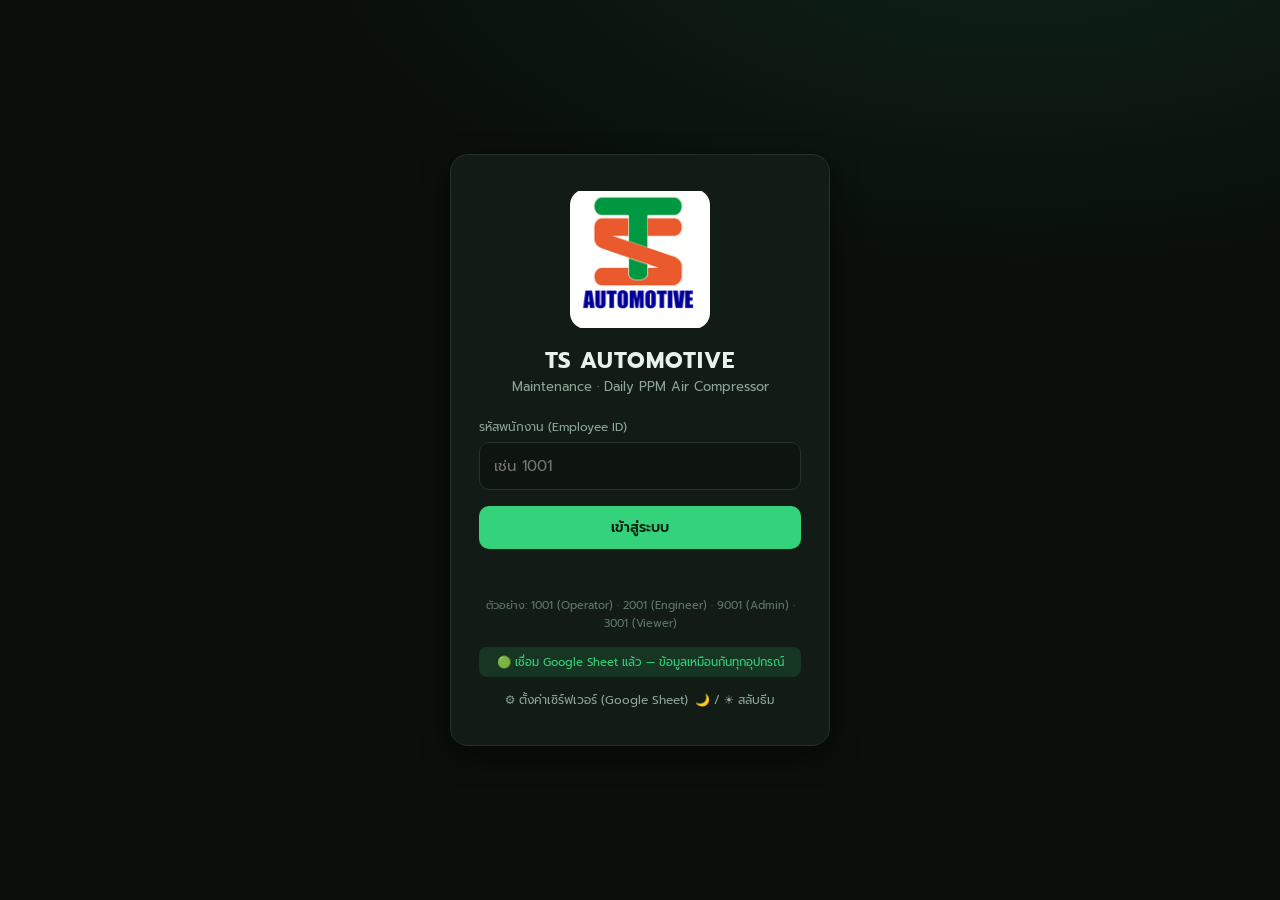
==== commit 88e3eada: "Update BACKEND_URL to point to the correct script" ====
--- a/index.html
+++ b/index.html
@@ -339,7 +339,7 @@
  * เว้นว่าง = โหมดเดโม่ (ข้อมูลจำลองในเครื่อง ไม่บันทึกจริง)
  * ตัวอย่าง: var BACKEND_URL='https://script.google.com/macros/s/AKfycb..../exec';
  * ============================================================ */
-var BACKEND_URL='';
+var BACKEND_URL='https://script.google.com/macros/s/AKfycbzFbrI5ktSG7WwpI-ZyFDyYKxu5Iul6fRGCPpvf0uvUdwLMrqfRUYsQi755d05QDusZ/exec';
 try{ if(!BACKEND_URL){ var _b=localStorage.getItem('ppm_backend'); if(_b) BACKEND_URL=_b; } }catch(e){}
 var S={user:null,machines:[],items:[],date:todayStr(),shift:'all',notifs:[],view:'dashboard'};
 function todayStr(){var d=new Date(),p=function(n){return (n<10?'0':'')+n;};return d.getFullYear()+'-'+p(d.getMonth()+1)+'-'+p(d.getDate());}
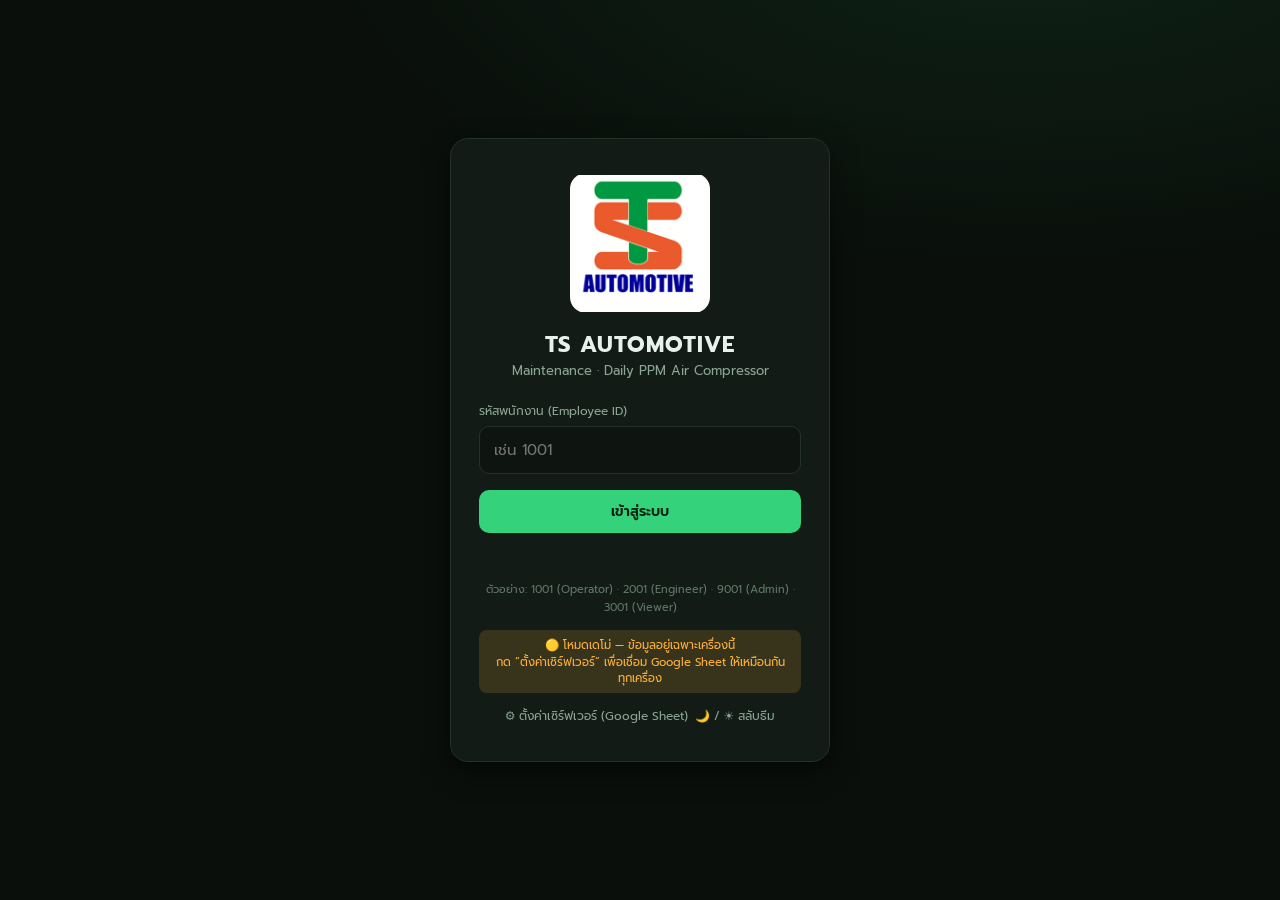
==== commit 38099903: "Add files via upload" ====
--- a/index.html
+++ b/index.html
@@ -126,6 +126,9 @@
 table.tbl td{padding:11px 14px;border-bottom:1px solid var(--border-soft)}
 table.tbl tr:last-child td{border-bottom:none}
 table.tbl tr:hover td{background:var(--card-h)}
+.tbl.rpt th,.tbl.rpt td{text-align:center;white-space:nowrap;font-size:12px}
+.tbl td.cell-ng{background:rgba(255,93,93,.18);color:var(--red);font-weight:600}
+.tbl td.cell-ok{background:rgba(52,210,123,.12)}
 .chip{display:inline-block;padding:3px 10px;border-radius:20px;font-size:11.5px;font-weight:600}
 .chip.ok{background:rgba(52,210,123,.16);color:var(--green)}
 .chip.ng{background:rgba(255,93,93,.16);color:var(--red)}
@@ -339,7 +342,7 @@
  * เว้นว่าง = โหมดเดโม่ (ข้อมูลจำลองในเครื่อง ไม่บันทึกจริง)
  * ตัวอย่าง: var BACKEND_URL='https://script.google.com/macros/s/AKfycb..../exec';
  * ============================================================ */
-var BACKEND_URL='https://script.google.com/macros/s/AKfycbzFbrI5ktSG7WwpI-ZyFDyYKxu5Iul6fRGCPpvf0uvUdwLMrqfRUYsQi755d05QDusZ/exec';
+var BACKEND_URL='';
 try{ if(!BACKEND_URL){ var _b=localStorage.getItem('ppm_backend'); if(_b) BACKEND_URL=_b; } }catch(e){}
 var S={user:null,machines:[],items:[],date:todayStr(),shift:'all',notifs:[],view:'dashboard'};
 function todayStr(){var d=new Date(),p=function(n){return (n<10?'0':'')+n;};return d.getFullYear()+'-'+p(d.getMonth()+1)+'-'+p(d.getDate());}
@@ -829,19 +832,29 @@
   $('#content').innerHTML='<div class="panel"><div class="panel-head"><h3>สรุปรายเดือน → Export PDF</h3></div><div class="modal-body">'+
     '<div class="form-grid"><div class="field"><label>เครื่องจักร</label><select id="rpMc" class="select" style="width:100%">'+mOpts+'</select></div>'+
     '<div class="field"><label>เดือน</label><input id="rpMonth" type="month" class="input" value="'+nowM+'"></div></div>'+
-    '<div class="row-actions"><button class="btn btn-ghost" id="rpView">ดูสรุป</button><button class="btn btn-primary" id="rpPdf">📄 Export PDF</button></div>'+
+    '<div class="row-actions"><button class="btn btn-ghost" id="rpView">ดูสรุป</button><button class="btn btn-primary" id="rpPdf">📄 Export PDF (เมทริกซ์)</button><button class="btn btn-amber" id="rpForm">📋 Export ตามฟอร์ม PPM</button></div>'+
     '<div id="rpPreview" class="mt"></div></div></div>';
   $('#rpView').onclick=loadReport;
   $('#rpPdf').onclick=exportMonthlyPdf;
+  $('#rpForm').onclick=exportFormPdf;
   $('#rpMc').onchange=loadReport;$('#rpMonth').onchange=loadReport;
   loadReport();
 }
+function exportFormPdf(){
+  if(!inGAS() && !BACKEND_URL){toast('Export ตามฟอร์ม ต้องเชื่อม Google Sheet (Apps Script) ก่อน','err');return;}
+  var mid=$('#rpMc').value, month=$('#rpMonth').value;
+  toast('กำลังสร้างฟอร์ม PDF...');
+  gs('apiExportMonthlyForm',S.user.employeeId,mid,month).then(function(r){
+    var b=atob(r.base64);var arr=new Uint8Array(b.length);for(var i=0;i<b.length;i++)arr[i]=b.charCodeAt(i);
+    var blob=new Blob([arr],{type:'application/pdf'});var url=URL.createObjectURL(blob);
+    var a=document.createElement('a');a.href=url;a.download=r.filename;document.body.appendChild(a);a.click();
+    setTimeout(function(){URL.revokeObjectURL(url);a.remove();},1500);toast('ดาวน์โหลดฟอร์ม PDF แล้ว','ok');
+  }).catch(function(e){toast('สร้างฟอร์มไม่ได้: '+(e&&e.message||e),'err');});
+}
 function reportData(cb){
-  var mid=$('#rpMc').value, month=$('#rpMonth').value, today=todayStr();
+  var mid=$('#rpMc').value, month=$('#rpMonth').value;
   $('#rpPreview').innerHTML='<div class="spinner"></div>';
-  gs('apiListRecords',S.user.employeeId,{}).then(function(rows){
-    var rs=rows.filter(function(r){return r.machineId===mid && String(r.date).slice(0,7)===month && r.date<=today;});
-    rs.sort(function(a,b){return a.date<b.date?-1:1;});
+  gs('apiMonthly',S.user.employeeId,mid,month).then(function(rs){
     var st={total:rs.length,ok:0,ng:0,approved:0,pending:0,rejected:0,days:{}};
     rs.forEach(function(r){if(r.overall==='OK')st.ok++;if(r.overall==='NG')st.ng++;if(r.status==='Approved')st.approved++;if(r.status==='Submitted')st.pending++;if(r.status==='Rejected')st.rejected++;st.days[r.date]=1;});
     st.daysChecked=Object.keys(st.days).length;
@@ -856,29 +869,35 @@
     kpiCard('r','ผล NG',st.ng,'รายการ',st.ng>0?'⚠ ผิดปกติ':'-')+
     kpiCard('b','อนุมัติแล้ว',st.approved,'รายการ','รออนุมัติ '+st.pending)+'</div>';
 }
+function cellVal(rec,itId){var d=(rec.data||[]).find(function(x){return x.itemId===itId;});if(!d)return {t:'-',c:''};return {t:valDisplay(d),c:d.result==='fail'?'ng':(d.result==='pass'?'ok':'')};}
 function loadReport(){
   reportData(function(m,month,rs,st){
-    var body=rs.map(function(r){return '<tr><td>'+esc(r.date)+'</td><td>'+esc(r.operatorName)+'</td><td>'+resultChip(r.overall)+'</td><td>'+statusChip(r.status)+'</td><td class="muted">'+esc(r.engineerName||'-')+'</td></tr>';}).join('');
-    var tbl=rs.length?('<table class="tbl"><thead><tr><th>วันที่</th><th>ผู้ตรวจ</th><th>ผล</th><th>สถานะ</th><th>ผู้อนุมัติ</th></tr></thead><tbody>'+body+'</tbody></table>'):'<div class="empty">ไม่มีข้อมูลในเดือนนี้</div>';
+    var items=S.items;
+    var head='<th>วันที่</th><th>ผู้ตรวจ</th>'+items.map(function(it){return '<th>'+esc(it.label)+(it.unit?' ('+esc(it.unit)+')':'')+'</th>';}).join('')+'<th>ผล</th>';
+    var body=rs.map(function(r){
+      var cells=items.map(function(it){var c=cellVal(r,it.id);return '<td class="'+(c.c==='ng'?'cell-ng':c.c==='ok'?'cell-ok':'')+'">'+esc(c.t)+'</td>';}).join('');
+      return '<tr><td>'+esc(r.date)+'</td><td>'+esc(r.operatorName)+'</td>'+cells+'<td>'+resultChip(r.overall)+'</td></tr>';
+    }).join('');
+    var tbl=rs.length?('<div style="overflow:auto"><table class="tbl rpt"><thead><tr>'+head+'</tr></thead><tbody>'+body+'</tbody></table></div>'):'<div class="empty">ไม่มีข้อมูลในเดือนนี้</div>';
     $('#rpPreview').innerHTML='<div class="section-title">'+esc(m.name)+' ('+esc(m.id)+') · เดือน '+esc(month)+' (ถึง '+esc(todayStr())+')</div>'+reportStatChip(st)+tbl;
   });
 }
 function buildMonthlyReportHtml(m,month,rs,st){
-  var rows=rs.map(function(r,i){
-    var oc=r.overall==='NG'?'#c0392b':(r.overall==='OK'?'#1e7e4f':'#777');
-    var stTH={Approved:'อนุมัติแล้ว',Submitted:'รออนุมัติ',Rejected:'ตีกลับ',Draft:'ร่าง'}[r.status]||r.status;
-    return '<tr><td style="text-align:center">'+(i+1)+'</td><td>'+esc(r.date)+'</td><td>'+esc(r.operatorName)+'</td><td style="text-align:center;color:'+oc+';font-weight:bold">'+(r.overall||'-')+'</td><td style="text-align:center">'+stTH+'</td><td>'+esc(r.engineerName||'-')+'</td></tr>';
+  var items=S.items;
+  var head='<th>วันที่</th><th>ผู้ตรวจ</th>'+items.map(function(it){return '<th>'+esc(it.label)+(it.unit?'<br>('+esc(it.unit)+')':'')+'</th>';}).join('')+'<th>ผล</th>';
+  var rows=rs.map(function(r){
+    var cells=items.map(function(it){var c=cellVal(r,it.id);var col=c.c==='ng'?'#c0392b':(c.c==='ok'?'#1e7e4f':'#333');return '<td style="text-align:center;color:'+col+'">'+esc(c.t)+'</td>';}).join('');
+    var oc=r.overall==='NG'?'#c0392b':'#1e7e4f';
+    return '<tr><td>'+esc(r.date)+'</td><td>'+esc(r.operatorName)+'</td>'+cells+'<td style="text-align:center;font-weight:bold;color:'+oc+'">'+(r.overall||'-')+'</td></tr>';
   }).join('');
   return '<html><head><meta charset="utf-8"><title>Monthly PPM '+esc(m.id)+' '+esc(month)+'</title><style>'+
-    'body{font-family:Arial,sans-serif;color:#222;padding:24px}h1{color:#1e7e4f;font-size:20px;margin:0}.sub{color:#666;font-size:12px;margin-bottom:12px}'+
-    'table{width:100%;border-collapse:collapse;font-size:12px}th{background:#1e7e4f;color:#fff;padding:6px;border:1px solid #1e7e4f}td{border:1px solid #ccc;padding:5px}'+
-    '.sum{margin:10px 0;font-size:13px}.sum b{display:inline-block;min-width:120px}.foot{margin-top:16px;font-size:10px;color:#999;border-top:1px dashed #ccc;padding-top:8px}</style></head><body>'+
-    '<h1>THAI SUMMIT · Maintenance</h1><div class="sub">สรุป Daily PPM รายเดือน — Air Compressor</div>'+
-    '<div class="sum"><b>เครื่องจักร:</b> '+esc(m.name)+' ('+esc(m.id)+')<br><b>เดือน:</b> '+esc(month)+' (ถึงวันที่ '+esc(todayStr())+')<br>'+
-    '<b>วันที่ตรวจ:</b> '+st.daysChecked+' วัน &nbsp; <b>รวม:</b> '+st.total+' รายการ<br>'+
-    '<b>ผล OK / NG:</b> '+st.ok+' / '+st.ng+' &nbsp;&nbsp; <b>อนุมัติ/รอ/ตีกลับ:</b> '+st.approved+' / '+st.pending+' / '+st.rejected+'</div>'+
-    (rs.length?('<table><thead><tr><th style="width:32px">#</th><th>วันที่</th><th>ผู้ตรวจ</th><th style="width:50px">ผล</th><th style="width:90px">สถานะ</th><th>ผู้อนุมัติ</th></tr></thead><tbody>'+rows+'</tbody></table>'):'<p>ไม่มีข้อมูลในเดือนนี้</p>')+
-    '<div class="foot">ออกรายงานเมื่อ '+esc(todayStr())+' · ระบบ Maintenance Daily PPM (TSAT-4) · *แบบฟอร์มฉบับเต็มจะเพิ่มภายหลัง</div></body></html>';
+    '@page{size:A4 landscape;margin:10mm}body{font-family:Arial,sans-serif;color:#222}h1{color:#1e7e4f;font-size:17px;margin:0}.sub{color:#666;font-size:11px;margin-bottom:8px}'+
+    'table{width:100%;border-collapse:collapse;font-size:10px;table-layout:fixed}th{background:#1e7e4f;color:#fff;padding:4px;border:1px solid #1e7e4f;word-wrap:break-word}td{border:1px solid #bbb;padding:3px}'+
+    '.sum{margin:6px 0;font-size:11px}.foot{margin-top:10px;font-size:9px;color:#999;border-top:1px dashed #ccc;padding-top:6px}</style></head><body>'+
+    '<h1>THAI SUMMIT · Maintenance</h1><div class="sub">สรุป Daily PPM รายเดือน — '+esc(m.name)+' ('+esc(m.id)+') · เดือน '+esc(month)+' (ถึงวันที่ '+esc(todayStr())+')</div>'+
+    '<div class="sum">วันที่ตรวจ '+st.daysChecked+' วัน · รวม '+st.total+' รายการ · OK '+st.ok+' · NG '+st.ng+' · อนุมัติ '+st.approved+' · รอ '+st.pending+' · ตีกลับ '+st.rejected+'</div>'+
+    (rs.length?('<table><thead><tr>'+head+'</tr></thead><tbody>'+rows+'</tbody></table>'):'<p>ไม่มีข้อมูลในเดือนนี้</p>')+
+    '<div class="foot">ออกรายงานเมื่อ '+esc(todayStr())+' · ระบบ Maintenance Daily PPM (TSAT-4) · *รูปแบบนี้เป็นตัวอย่าง จะปรับให้ตรงฟอร์ม Excel จริงเมื่อได้รับไฟล์</div></body></html>';
 }
 function exportMonthlyPdf(){
   reportData(function(m,month,rs,st){
@@ -1052,6 +1071,10 @@
       });},
     apiListRecords:function(id,f){f=f||{};var u=findUser(id);var rows=records.slice();if(f.date)rows=rows.filter(function(r){return r.date===f.date;});if(f.machineId)rows=rows.filter(function(r){return r.machineId===f.machineId;});if(f.status)rows=rows.filter(function(r){return r.status===f.status;});if(u.role==='operator')rows=rows.filter(function(r){return r.operatorId===u.employeeId;});rows.sort(function(a,b){return a.date<b.date?1:a.date>b.date?-1:0;});return rows.map(listSub);},
     apiGetRecord:function(id,rid){var r=records.find(function(x){return x.recordId===rid;});return r?JSON.parse(JSON.stringify(r)):null;},
+    apiMonthly:function(id,mid,month){findUser(id);var td=today();
+      return records.filter(function(r){return r.machineId===mid&&String(r.date).slice(0,7)===month&&r.date<=td;})
+        .sort(function(a,b){return a.date<b.date?-1:1;})
+        .map(function(r){return {date:r.date,operatorName:r.operatorName,operatorRole:r.operatorRole||'',status:r.status,overall:r.overall,data:r.data};});},
     apiSubmitCheck:function(id,p){var u=findUser(id);var detail=buildDetail(p.values);var overall=detail.some(function(d){return d.result==='fail';})?'NG':'OK';var m=machines.find(function(x){return x.id===p.machineId;})||{id:p.machineId,name:p.machineId};var ex=records.find(function(r){return r.machineId===p.machineId&&r.date===p.date&&(r.status==='Draft'||r.status==='Rejected');});var rid;if(ex){rid=ex.recordId;Object.assign(ex,{status:'Submitted',data:detail,overall:overall,operatorRole:u.role,operatorSig:'',operatorSignedAt:nowStr(),engineerId:'',engineerName:'',engineerSig:'',reviewedAt:'',engineerComment:''});}else{rid=uid('REC');records.push({recordId:rid,date:p.date,shift:'',machineId:m.id,machineName:m.name,operatorId:u.employeeId,operatorName:u.name,operatorRole:u.role,status:'Submitted',data:detail,overall:overall,operatorSig:'',operatorSignedAt:nowStr(),engineerId:'',engineerName:'',engineerSig:'',reviewedAt:'',engineerComment:''});}notify('engineer',overall==='NG'?'alert':'review','รออนุมัติ: '+m.name+' ('+p.date+') ผล '+overall,rid);audit_(u,'CHECK_SUBMIT',rid,m.name+' / '+p.date);return {ok:true,recordId:rid,overall:overall};},
     apiApprove:function(id,rid,sig,comment){var u=findUser(id);var r=records.find(function(x){return x.recordId===rid;});Object.assign(r,{status:'Approved',engineerId:u.employeeId,engineerName:u.name,engineerSig:sig||'',reviewedAt:nowStr(),engineerComment:comment||''});audit_(u,'APPROVE',rid,comment||'');notify(r.operatorId,'approved','อนุมัติแล้ว: '+r.machineName+' ('+r.date+')',rid);return {ok:true};},
     apiReject:function(id,rid,comment){var u=findUser(id);var r=records.find(function(x){return x.recordId===rid;});Object.assign(r,{status:'Rejected',engineerId:u.employeeId,engineerName:u.name,reviewedAt:nowStr(),engineerComment:comment||''});audit_(u,'REJECT',rid,comment||'');notify(r.operatorId,'rejected','ตีกลับ: '+r.machineName+' ('+r.date+') — '+(comment||''),rid);return {ok:true};},
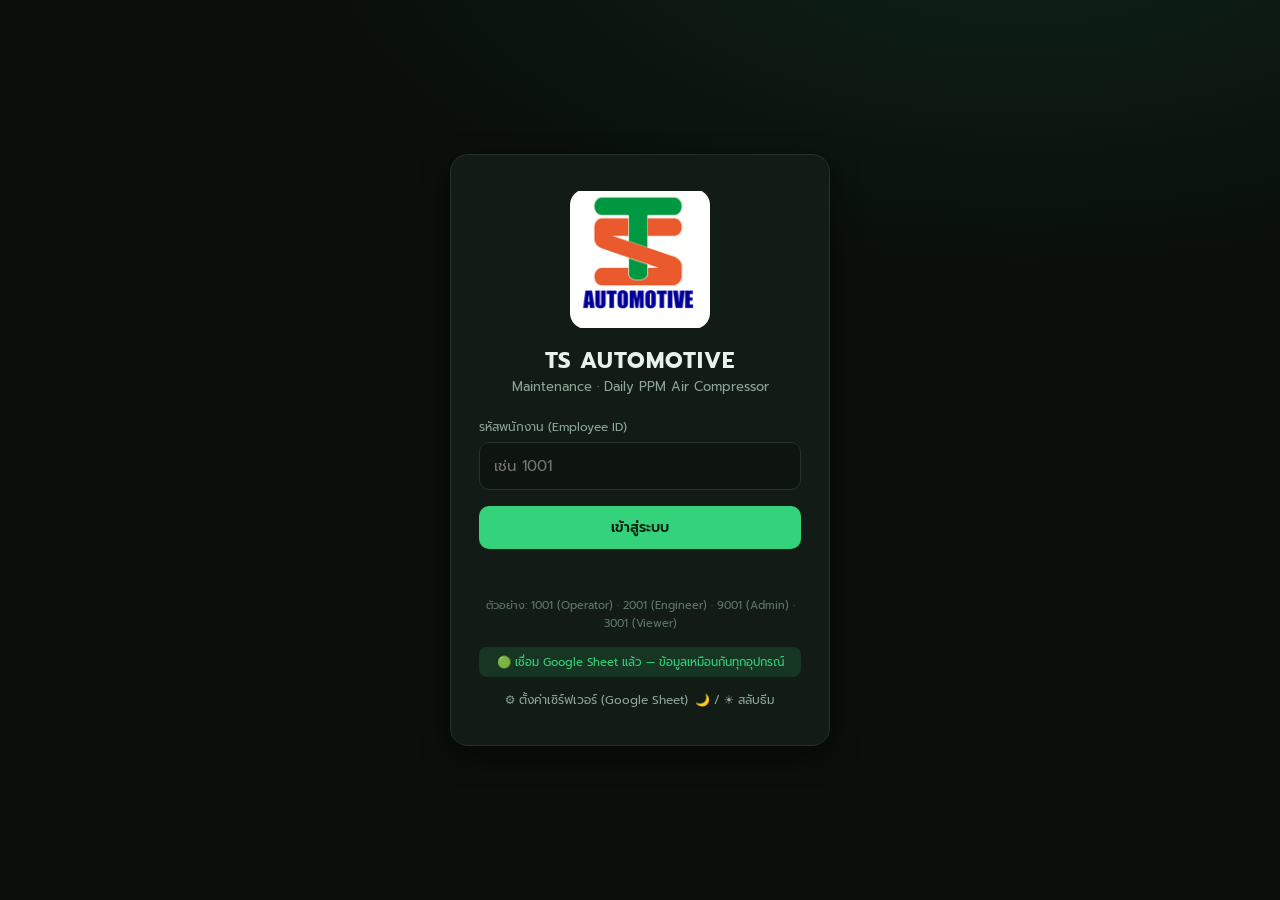
==== commit a2fefec2: "Update BACKEND_URL to new Google Script URL" ====
--- a/index.html
+++ b/index.html
@@ -342,7 +342,7 @@
  * เว้นว่าง = โหมดเดโม่ (ข้อมูลจำลองในเครื่อง ไม่บันทึกจริง)
  * ตัวอย่าง: var BACKEND_URL='https://script.google.com/macros/s/AKfycb..../exec';
  * ============================================================ */
-var BACKEND_URL='';
+var BACKEND_URL='https://script.google.com/macros/s/AKfycbx_glMqIIzxCuWmkCgryG4rtNd7HBovePN4b0-sFbdG71Rg2s8FlO65D8Xg1YRqsUWuCA/exec';
 try{ if(!BACKEND_URL){ var _b=localStorage.getItem('ppm_backend'); if(_b) BACKEND_URL=_b; } }catch(e){}
 var S={user:null,machines:[],items:[],date:todayStr(),shift:'all',notifs:[],view:'dashboard'};
 function todayStr(){var d=new Date(),p=function(n){return (n<10?'0':'')+n;};return d.getFullYear()+'-'+p(d.getMonth()+1)+'-'+p(d.getDate());}
